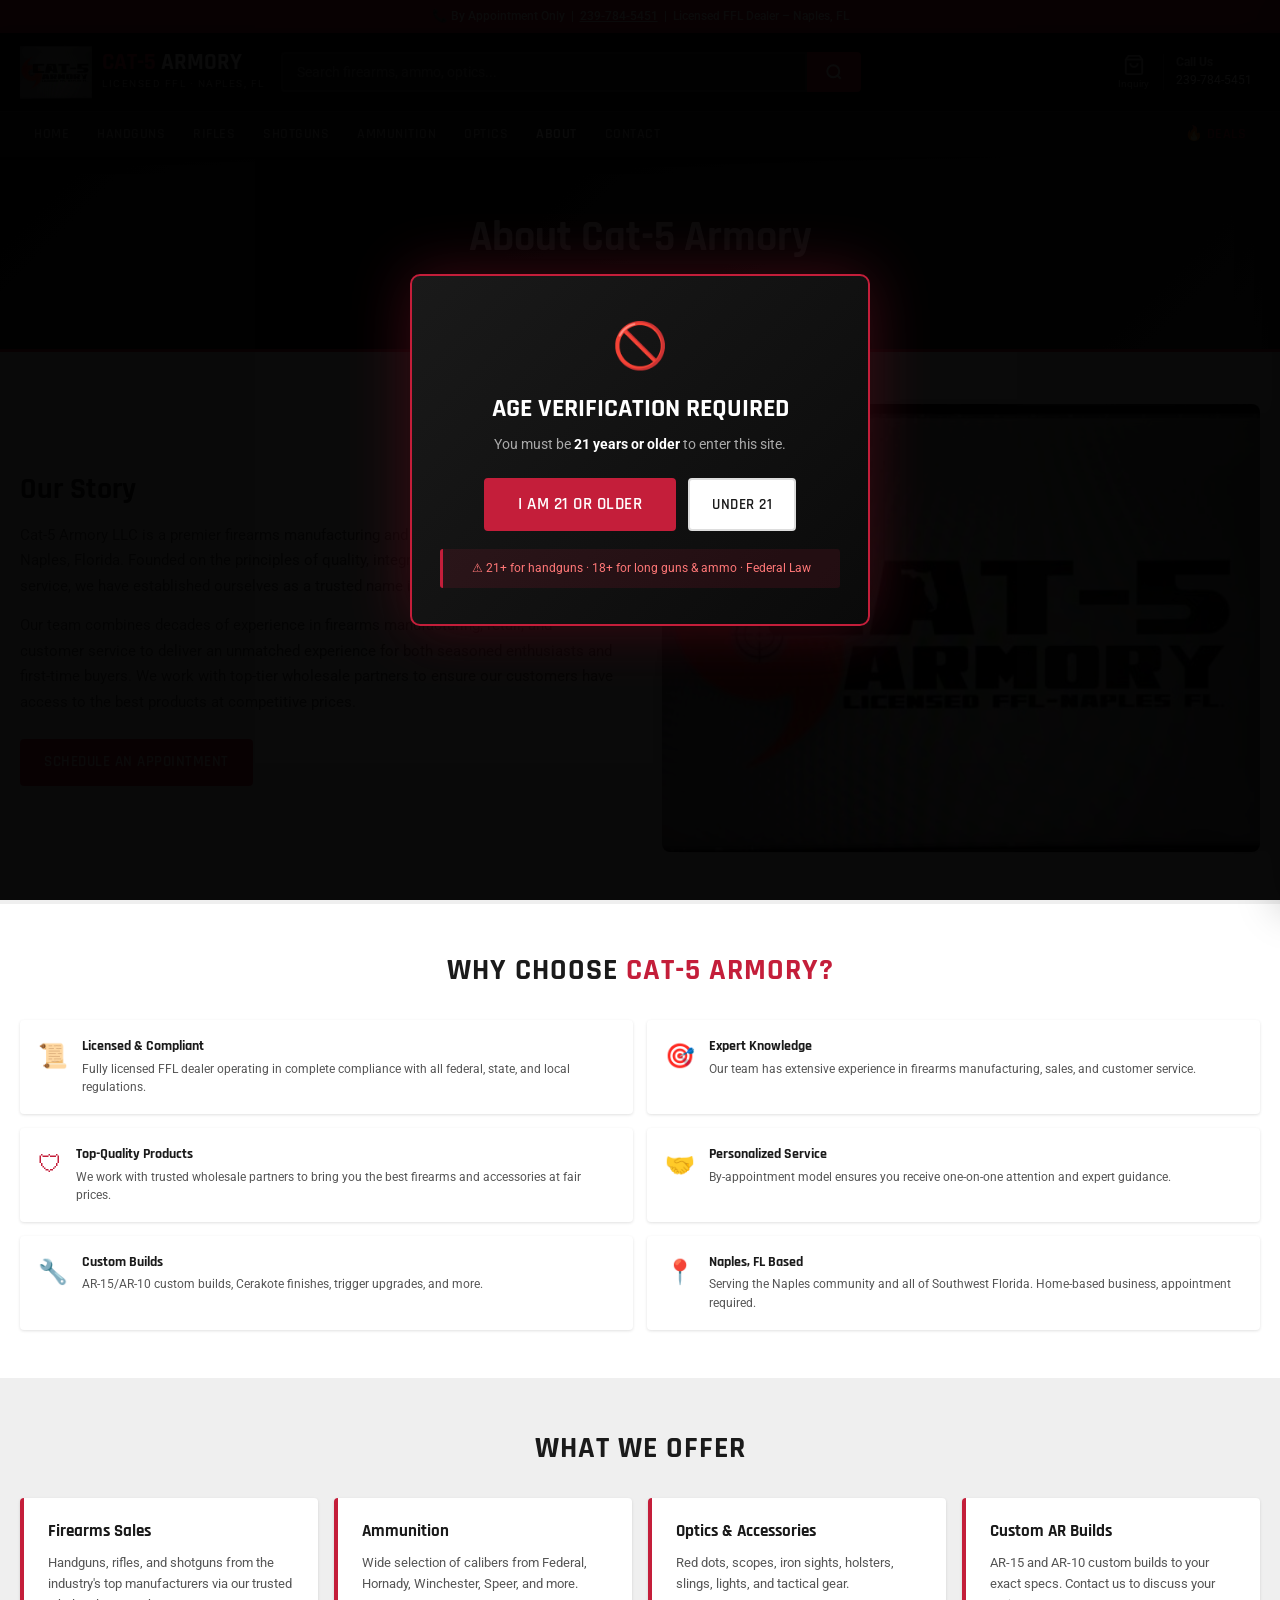
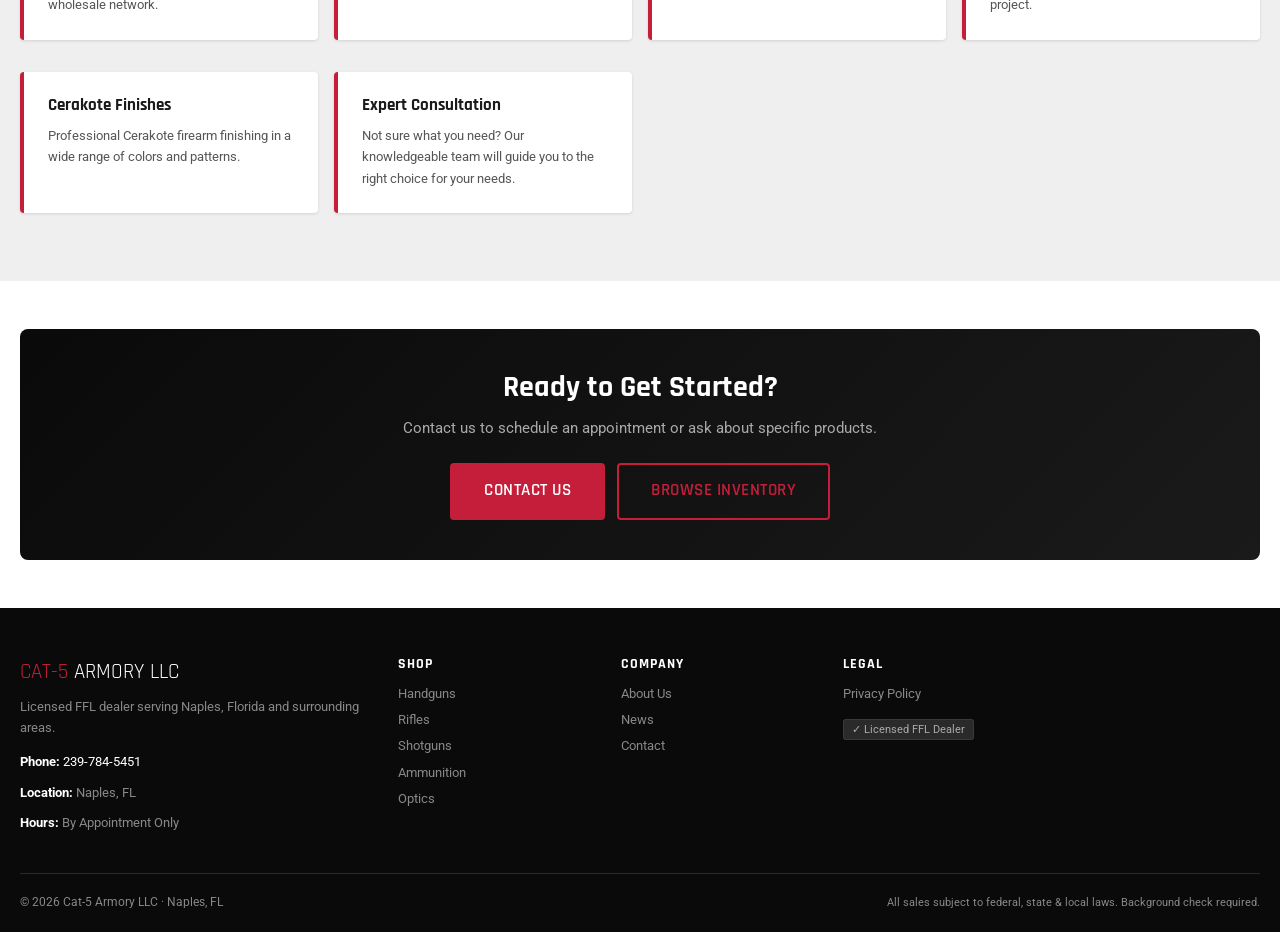
==== about.html @ 357e269d "Initial PSA-inspired redesign with wholesaler API integration - Complete visual overhaul matching Pa" ====
<!DOCTYPE html>
<html lang="en">
<head>
  <meta charset="UTF-8">
  <meta name="viewport" content="width=device-width, initial-scale=1.0">
  <meta name="description" content="Learn about Cat-5 Armory LLC – Licensed FFL dealer in Naples, FL. Professional firearms manufacturing and retail.">
  <title>About Us | Cat-5 Armory LLC</title>
  <link rel="stylesheet" href="styles.css">
  <link rel="preconnect" href="https://fonts.googleapis.com">
  <link rel="preconnect" href="https://fonts.gstatic.com" crossorigin>
  <link href="https://fonts.googleapis.com/css2?family=Rajdhani:wght@400;500;600;700&family=Roboto:wght@300;400;500;700&display=swap" rel="stylesheet">
</head>
<body>

<div class="age-overlay" id="ageOverlay">
  <div class="age-modal">
    <div class="age-icon">&#x1F6AB;</div>
    <h2>Age Verification Required</h2>
    <p>You must be <strong style="color:#fff">21 years or older</strong> to enter this site.</p>
    <div class="age-btns">
      <button class="btn btn-primary btn-lg" onclick="verifyAge(true)">I Am 21 or Older</button>
      <button class="btn btn-light" onclick="verifyAge(false)">Under 21</button>
    </div>
    <div class="age-warning"><p>&#x26A0; 21+ for handguns &middot; 18+ for long guns &amp; ammo &middot; Federal Law</p></div>
  </div>
</div>

<div class="mobile-overlay" id="mobileOverlay" onclick="closeMobileDrawer()"></div>
<nav class="mobile-drawer" id="mobileDrawer">
  <div class="drawer-header"><span>Cat-5 Armory</span><button class="drawer-close" onclick="closeMobileDrawer()">&#x2715;</button></div>
  <div class="drawer-nav-item"><a class="drawer-nav-link" href="index.html">Home</a></div>
  <div class="drawer-nav-item"><a class="drawer-nav-link" href="shop.html">Shop</a></div>
  <div class="drawer-nav-item"><a class="drawer-nav-link active" href="about.html">About</a></div>
  <div class="drawer-nav-item"><a class="drawer-nav-link" href="news.html">News</a></div>
  <div class="drawer-nav-item"><a class="drawer-nav-link" href="contact.html">Contact</a></div>
</nav>

<div class="cart-overlay" id="cartOverlay" onclick="toggleCart()"></div>
<div class="cart-sidebar" id="cartSidebar">
  <div class="cart-header"><h3>Inquiry List</h3><button class="cart-close" onclick="toggleCart()">&#x2715;</button></div>
  <div class="cart-items-list" id="cartItemsEl"></div>
  <div class="cart-footer">
    <div class="cart-row"><span>Items:</span><strong id="cartCountEl">0</strong></div>
    <div class="cart-row total"><span>Est. Total:</span><strong id="cartTotalEl">$0.00</strong></div>
    <a href="contact.html" class="btn btn-primary btn-full">Request Quote</a>
    <p class="cart-disclaimer">Prices are estimates. Background check &amp; valid ID required.</p>
  </div>
</div>

<div class="top-bar">&#x1F4DE; By Appointment Only &nbsp;|&nbsp; <a href="tel:239-784-5451">239-784-5451</a> &nbsp;|&nbsp; Licensed FFL Dealer &ndash; Naples, FL</div>

<header class="site-header">
  <div class="header-main">
    <button class="mobile-menu-btn" onclick="openMobileDrawer()"><span></span><span></span><span></span></button>
    <a href="index.html" class="header-logo">
      <img src="assets/logo.png.jpg" alt="Cat-5 Armory Logo">
      <div class="logo-text-wrap">
        <div class="logo-text"><span>CAT-5</span> ARMORY</div>
        <span class="logo-sub">Licensed FFL &middot; Naples, FL</span>
      </div>
    </a>
    <div class="header-search">
      <form onsubmit="headerSearch(event)">
        <input type="text" id="headerSearchInput" placeholder="Search firearms, ammo, optics..." autocomplete="off">
        <button type="submit" class="search-btn"><svg width="18" height="18" viewBox="0 0 24 24" fill="none" stroke="currentColor" stroke-width="2.5"><circle cx="11" cy="11" r="8"/><path d="m21 21-4.35-4.35"/></svg></button>
      </form>
      <div class="search-suggestions" id="searchSuggestionsEl"></div>
    </div>
    <div class="header-actions">
      <button class="header-action-btn" onclick="toggleCart()">
        <svg width="22" height="22" viewBox="0 0 24 24" fill="none" stroke="currentColor" stroke-width="2"><path d="M6 2 3 6v14a2 2 0 0 0 2 2h14a2 2 0 0 0 2-2V6l-3-4z"/><line x1="3" y1="6" x2="21" y2="6"/><path d="M16 10a4 4 0 0 1-8 0"/></svg>
        <span class="btn-label">Inquiry</span>
        <span class="cart-badge" id="cartBadgeEl">0</span>
      </button>
      <div class="header-divider"></div>
      <div class="header-phone"><strong>Call Us</strong><a href="tel:239-784-5451">239-784-5451</a></div>
    </div>
  </div>
  <nav class="site-nav">
    <ul class="nav-list">
      <li class="nav-item"><a class="nav-link" href="index.html">Home</a></li>
      <li class="nav-item"><a class="nav-link" href="shop.html?cat=handguns">Handguns</a></li>
      <li class="nav-item"><a class="nav-link" href="shop.html?cat=rifles">Rifles</a></li>
      <li class="nav-item"><a class="nav-link" href="shop.html?cat=shotguns">Shotguns</a></li>
      <li class="nav-item"><a class="nav-link" href="shop.html?cat=ammunition">Ammunition</a></li>
      <li class="nav-item"><a class="nav-link" href="shop.html?cat=optics">Optics</a></li>
      <li class="nav-item"><a class="nav-link active" href="about.html">About</a></li>
      <li class="nav-item"><a class="nav-link" href="contact.html">Contact</a></li>
      <li class="nav-item" style="margin-left:auto"><a class="nav-link deals-link" href="shop.html?deals=1">&#x1F525; Deals</a></li>
    </ul>
  </nav>
</header>

<main>
  <div class="page-hero">
    <div class="container">
      <h1>About Cat-5 Armory</h1>
      <p>Professional Firearms Manufacturing &amp; Retail Excellence</p>
    </div>
  </div>

  <section class="content-section">
    <div class="container">
      <div class="two-col">
        <div>
          <h2 style="font-size:2rem;margin-bottom:16px">Our Story</h2>
          <p style="color:#555;line-height:1.7;margin-bottom:14px">Cat-5 Armory LLC is a premier firearms manufacturing and retail company based in Naples, Florida. Founded on the principles of quality, integrity, and exceptional customer service, we have established ourselves as a trusted name in the firearms industry.</p>
          <p style="color:#555;line-height:1.7;margin-bottom:24px">Our team combines decades of experience in firearms manufacturing, retail, and customer service to deliver an unmatched experience for both seasoned enthusiasts and first-time buyers. We work with top-tier wholesale partners to ensure our customers have access to the best products at competitive prices.</p>
          <a href="contact.html" class="btn btn-primary">Schedule an Appointment</a>
        </div>
        <div>
          <img src="assets/logo.png.jpg" alt="Cat-5 Armory" style="width:100%;border-radius:8px;box-shadow:0 4px 20px rgba(0,0,0,.15)">
        </div>
      </div>
    </div>
  </section>

  <section style="padding:48px 0;background:#fff">
    <div class="container">
      <h2 style="text-align:center;font-size:2rem;margin-bottom:32px;text-transform:uppercase;letter-spacing:1px">Why Choose <span style="color:#c41e3a">Cat-5 Armory?</span></h2>
      <div class="why-grid">
        <div class="why-item">
          <div class="why-icon">&#x1F4DC;</div>
          <div>
            <h4>Licensed &amp; Compliant</h4>
            <p>Fully licensed FFL dealer operating in complete compliance with all federal, state, and local regulations.</p>
          </div>
        </div>
        <div class="why-item">
          <div class="why-icon">&#x1F3AF;</div>
          <div>
            <h4>Expert Knowledge</h4>
            <p>Our team has extensive experience in firearms manufacturing, sales, and customer service.</p>
          </div>
        </div>
        <div class="why-item">
          <div class="why-icon">&#x1F6E1;</div>
          <div>
            <h4>Top-Quality Products</h4>
            <p>We work with trusted wholesale partners to bring you the best firearms and accessories at fair prices.</p>
          </div>
        </div>
        <div class="why-item">
          <div class="why-icon">&#x1F91D;</div>
          <div>
            <h4>Personalized Service</h4>
            <p>By-appointment model ensures you receive one-on-one attention and expert guidance.</p>
          </div>
        </div>
        <div class="why-item">
          <div class="why-icon">&#x1F527;</div>
          <div>
            <h4>Custom Builds</h4>
            <p>AR-15/AR-10 custom builds, Cerakote finishes, trigger upgrades, and more.</p>
          </div>
        </div>
        <div class="why-item">
          <div class="why-icon">&#x1F4CD;</div>
          <div>
            <h4>Naples, FL Based</h4>
            <p>Serving the Naples community and all of Southwest Florida. Home-based business, appointment required.</p>
          </div>
        </div>
      </div>
    </div>
  </section>

  <section class="content-section">
    <div class="container">
      <h2 style="text-align:center;font-size:2rem;margin-bottom:32px;text-transform:uppercase;letter-spacing:1px">What We Offer</h2>
      <div style="display:grid;grid-template-columns:repeat(auto-fit,minmax(280px,1fr));gap:16px">
        <div class="info-card">
          <h3>Firearms Sales</h3>
          <p>Handguns, rifles, and shotguns from the industry's top manufacturers via our trusted wholesale network.</p>
        </div>
        <div class="info-card">
          <h3>Ammunition</h3>
          <p>Wide selection of calibers from Federal, Hornady, Winchester, Speer, and more.</p>
        </div>
        <div class="info-card">
          <h3>Optics &amp; Accessories</h3>
          <p>Red dots, scopes, iron sights, holsters, slings, lights, and tactical gear.</p>
        </div>
        <div class="info-card">
          <h3>Custom AR Builds</h3>
          <p>AR-15 and AR-10 custom builds to your exact specs. Contact us to discuss your project.</p>
        </div>
        <div class="info-card">
          <h3>Cerakote Finishes</h3>
          <p>Professional Cerakote firearm finishing in a wide range of colors and patterns.</p>
        </div>
        <div class="info-card">
          <h3>Expert Consultation</h3>
          <p>Not sure what you need? Our knowledgeable team will guide you to the right choice for your needs.</p>
        </div>
      </div>
    </div>
  </section>

  <section style="padding:48px 0;background:#fff">
    <div class="container">
      <div style="background:linear-gradient(135deg,#0a0a0a 0%,#1a1a1a 100%);border-radius:8px;padding:40px;text-align:center">
        <h2 style="color:#fff;font-size:2rem;margin-bottom:12px">Ready to Get Started?</h2>
        <p style="color:#aaa;margin-bottom:24px">Contact us to schedule an appointment or ask about specific products.</p>
        <div style="display:flex;gap:12px;justify-content:center;flex-wrap:wrap">
          <a href="contact.html" class="btn btn-primary btn-lg">Contact Us</a>
          <a href="shop.html" class="btn btn-outline btn-lg">Browse Inventory</a>
        </div>
      </div>
    </div>
  </section>
</main>

<footer class="site-footer">
  <div class="container">
    <div class="footer-grid">
      <div class="footer-brand">
        <div class="logo-text"><span>CAT-5</span> ARMORY LLC</div>
        <p>Licensed FFL dealer serving Naples, Florida and surrounding areas.</p>
        <div class="footer-contact-info">
          <p><strong style="color:#fff">Phone:</strong> <a href="tel:239-784-5451">239-784-5451</a></p>
          <p><strong style="color:#fff">Location:</strong> Naples, FL</p>
          <p><strong style="color:#fff">Hours:</strong> By Appointment Only</p>
        </div>
      </div>
      <div class="footer-col"><h4>Shop</h4><ul><li><a href="shop.html?cat=handguns">Handguns</a></li><li><a href="shop.html?cat=rifles">Rifles</a></li><li><a href="shop.html?cat=shotguns">Shotguns</a></li><li><a href="shop.html?cat=ammunition">Ammunition</a></li><li><a href="shop.html?cat=optics">Optics</a></li></ul></div>
      <div class="footer-col"><h4>Company</h4><ul><li><a href="about.html">About Us</a></li><li><a href="news.html">News</a></li><li><a href="contact.html">Contact</a></li></ul></div>
      <div class="footer-col"><h4>Legal</h4><ul><li><a href="#">Privacy Policy</a></li></ul><div style="margin-top:14px"><span class="ffl-badge">&#x2713; Licensed FFL Dealer</span></div></div>
    </div>
    <div class="footer-bottom">
      <span>&copy; 2026 Cat-5 Armory LLC &middot; Naples, FL</span>
      <span style="font-size:.73rem">All sales subject to federal, state &amp; local laws. Background check required.</span>
    </div>
  </div>
</footer>

<script src="js/api.js"></script>
<script src="js/cart.js"></script>
<script src="js/main.js"></script>
</body>
</html>
---- styles.css ----
/* ========================================
   CAT-5 ARMORY LLC - REDESIGNED STYLESHEET
   PSA-Inspired E-Commerce Layout
   ======================================== */

/* ===== 1. CSS VARIABLES ===== */
:root {
  --red: #c41e3a;
  --red-dark: #8b0000;
  --red-light: #e8192c;
  --black: #0a0a0a;
  --dark: #1a1a1a;
  --dark-2: #2a2a2a;
  --dark-3: #3a3a3a;
  --gray-1: #555;
  --gray-2: #888;
  --gray-3: #aaa;
  --gray-4: #ddd;
  --gray-5: #f2f2f2;
  --white: #fff;
  --green: #2e7d32;
  --green-bg: #e8f5e9;
  --orange: #e65100;
  --orange-bg: #fff3e0;
  --primary: #c41e3a;
  --primary-hover: #8b0000;
  --bg-header: #0a0a0a;
  --bg-nav: #1a1a1a;
  --bg-body: #efefef;
  --bg-card: #fff;
  --text-dark: #1a1a1a;
  --text-muted: #666;
  --border: #ddd;
  --max-width: 1440px;
  --sidebar-width: 260px;
  --shadow-sm: 0 1px 3px rgba(0,0,0,.12);
  --shadow: 0 2px 8px rgba(0,0,0,.15);
  --shadow-lg: 0 4px 20px rgba(0,0,0,.2);
  --shadow-xl: 0 8px 40px rgba(0,0,0,.25);
  --transition: .2s ease;
  --font-h: 'Rajdhani', sans-serif;
  --font-b: 'Roboto', sans-serif;
  --radius: 4px;
}

/* ===== 2. RESET & BASE ===== */
*, *::before, *::after { box-sizing: border-box; margin: 0; padding: 0; }
html { scroll-behavior: smooth; font-size: 15px; }
body { font-family: var(--font-b); background: var(--bg-body); color: var(--text-dark); line-height: 1.5; }
body.no-scroll { overflow: hidden; }
img { max-width: 100%; height: auto; display: block; }
a { text-decoration: none; color: inherit; transition: color var(--transition); }
ul { list-style: none; }
button { cursor: pointer; font-family: var(--font-b); border: none; background: none; }
input, select, textarea { font-family: var(--font-b); font-size: 1rem; }
h1,h2,h3,h4,h5,h6 { font-family: var(--font-h); font-weight: 700; line-height: 1.2; }

/* ===== 3. LAYOUT ===== */
.container { max-width: var(--max-width); margin: 0 auto; padding: 0 20px; }
.section { padding: 48px 0; }
.section-title { font-size: 1.8rem; color: var(--dark); margin-bottom: 24px; text-transform: uppercase; letter-spacing: 1px; }
.section-title span { color: var(--red); }

/* ===== 4. BUTTONS ===== */
.btn {
  display: inline-flex; align-items: center; justify-content: center; gap: 6px;
  padding: 10px 22px; font-family: var(--font-h); font-size: 1rem; font-weight: 600;
  text-transform: uppercase; letter-spacing: .5px; border-radius: var(--radius);
  transition: all var(--transition); cursor: pointer; border: 2px solid transparent;
}
.btn-primary { background: var(--red); color: #fff; border-color: var(--red); }
.btn-primary:hover { background: var(--red-dark); border-color: var(--red-dark); color: #fff; }
.btn-outline { background: transparent; color: var(--red); border-color: var(--red); }
.btn-outline:hover { background: var(--red); color: #fff; }
.btn-dark { background: var(--dark); color: #fff; border-color: var(--dark); }
.btn-dark:hover { background: var(--dark-2); color: #fff; }
.btn-light { background: #fff; color: var(--dark); border-color: var(--border); }
.btn-light:hover { background: var(--gray-5); }
.btn-sm { padding: 7px 14px; font-size: .85rem; }
.btn-lg { padding: 14px 32px; font-size: 1.1rem; }
.btn-full { width: 100%; }

/* ===== 5. BADGES ===== */
.badge { display: inline-block; padding: 2px 8px; border-radius: 3px; font-size: .72rem; font-weight: 700; text-transform: uppercase; letter-spacing: .5px; }
.badge-sale { background: var(--red); color: #fff; }
.badge-new { background: var(--dark); color: #fff; }
.badge-stock { background: var(--green-bg); color: var(--green); }
.badge-low { background: var(--orange-bg); color: var(--orange); }
.badge-out { background: #fce4e4; color: #c62828; }

/* ===== 6. TOP ANNOUNCEMENT BAR ===== */
.top-bar { background: var(--red); color: #fff; text-align: center; padding: 7px 20px; font-size: .83rem; font-weight: 500; }
.top-bar a { color: #fff; text-decoration: underline; }

/* ===== 7. HEADER ===== */
.site-header { background: var(--bg-header); position: sticky; top: 0; z-index: 1000; box-shadow: 0 2px 12px rgba(0,0,0,.4); }
.header-main { display: flex; align-items: center; gap: 16px; padding: 12px 20px; max-width: var(--max-width); margin: 0 auto; }
.header-logo { flex-shrink: 0; display: flex; align-items: center; gap: 10px; }
.header-logo img { height: 54px; width: auto; }
.logo-text-wrap .logo-text { font-family: var(--font-h); font-size: 1.5rem; font-weight: 700; color: #fff; line-height: 1; }
.logo-text-wrap .logo-text span { color: var(--red); }
.logo-text-wrap .logo-sub { font-size: .68rem; color: var(--gray-3); letter-spacing: 1.5px; text-transform: uppercase; display: block; margin-top: 2px; }
.header-search { flex: 1; max-width: 580px; position: relative; }
.header-search form { display: flex; }
.header-search input {
  flex: 1; padding: 10px 14px; border: 2px solid var(--dark-3);
  background: var(--dark-2); color: #fff; border-radius: var(--radius) 0 0 var(--radius);
  font-size: .9rem; outline: none; transition: border-color var(--transition);
}
.header-search input::placeholder { color: var(--gray-2); }
.header-search input:focus { border-color: var(--red); }
.header-search .search-btn {
  padding: 0 16px; background: var(--red); border: 2px solid var(--red);
  color: #fff; border-radius: 0 var(--radius) var(--radius) 0; display: flex; align-items: center;
}
.header-search .search-btn:hover { background: var(--red-dark); }
.search-suggestions {
  position: absolute; top: 100%; left: 0; right: 0; background: #fff;
  border: 1px solid var(--border); border-top: none; border-radius: 0 0 var(--radius) var(--radius);
  box-shadow: var(--shadow-lg); z-index: 200; display: none; max-height: 320px; overflow-y: auto;
}
.search-suggestions.active { display: block; }
.suggestion-item { display: flex; align-items: center; gap: 12px; padding: 10px 14px; cursor: pointer; border-bottom: 1px solid var(--gray-5); }
.suggestion-item:hover { background: var(--gray-5); }
.suggestion-item img { width: 42px; height: 42px; object-fit: contain; }
.suggestion-info .sug-name { font-size: .88rem; color: var(--text-dark); }
.suggestion-info .sug-price { font-size: .82rem; color: var(--red); font-weight: 600; }
.header-actions { display: flex; align-items: center; gap: 4px; margin-left: auto; }
.header-action-btn {
  display: flex; flex-direction: column; align-items: center; gap: 2px;
  padding: 8px 10px; color: var(--gray-3); border-radius: var(--radius);
  transition: color var(--transition), background var(--transition); position: relative; cursor: pointer;
}
.header-action-btn:hover { color: #fff; background: var(--dark-2); }
.header-action-btn svg { width: 22px; height: 22px; }
.header-action-btn .btn-label { font-size: .68rem; white-space: nowrap; }
.cart-badge {
  position: absolute; top: 3px; right: 3px; width: 17px; height: 17px;
  background: var(--red); color: #fff; border-radius: 50%;
  font-size: .6rem; font-weight: 700; display: flex; align-items: center; justify-content: center;
}
.header-divider { width: 1px; height: 36px; background: var(--dark-3); }
.header-phone { color: var(--gray-3); font-size: .82rem; padding: 0 8px; white-space: nowrap; line-height: 1.4; }
.header-phone strong { display: block; }
.header-phone a { color: #fff; }
.header-phone a:hover { color: var(--red); }
.mobile-menu-btn { display: none; flex-direction: column; gap: 5px; padding: 8px; }
.mobile-menu-btn span { display: block; width: 24px; height: 2px; background: #fff; transition: var(--transition); }

/* ===== 8. NAVIGATION ===== */
.site-nav { background: var(--bg-nav); border-top: 1px solid var(--dark-3); }
.nav-list { display: flex; align-items: stretch; max-width: var(--max-width); margin: 0 auto; padding: 0 20px; }
.nav-item { position: relative; }
.nav-link {
  display: flex; align-items: center; gap: 4px; padding: 12px 14px;
  color: var(--gray-3); font-family: var(--font-h); font-size: .95rem; font-weight: 600;
  text-transform: uppercase; letter-spacing: .5px; white-space: nowrap;
  transition: color var(--transition), background var(--transition);
}
.nav-link:hover, .nav-link.active { color: #fff; background: rgba(255,255,255,.08); }
.nav-link.deals-link { color: var(--red); }
.nav-link.deals-link:hover { color: #fff; background: var(--red); }
.nav-link svg { width: 12px; height: 12px; transition: transform var(--transition); }
.nav-item:hover .nav-link svg { transform: rotate(180deg); }
.mega-menu {
  position: absolute; top: 100%; left: 0; min-width: 540px;
  background: #fff; border: 1px solid var(--border); border-top: 3px solid var(--red);
  box-shadow: var(--shadow-xl); z-index: 500; padding: 20px; display: none;
}
.nav-item:hover .mega-menu { display: flex; gap: 28px; flex-wrap: wrap; }
.mega-col { min-width: 130px; }
.mega-col h4 { font-size: .75rem; font-weight: 700; text-transform: uppercase; letter-spacing: 1px; color: var(--gray-2); margin-bottom: 10px; padding-bottom: 6px; border-bottom: 1px solid var(--border); }
.mega-col a { display: block; padding: 5px 0; color: var(--text-dark); font-size: .88rem; transition: color var(--transition), padding-left var(--transition); }
.mega-col a:hover { color: var(--red); padding-left: 4px; }
.mega-col .view-all { color: var(--red); font-weight: 600; margin-top: 4px; font-size: .82rem; }

/* ===== 9. HERO SLIDER ===== */
.hero-slider { position: relative; background: var(--dark); overflow: hidden; }
.hero-slide { display: none; position: relative; min-height: 460px; align-items: center; background-size: cover; background-position: center; }
.hero-slide.active { display: flex; }
.hero-overlay { position: absolute; inset: 0; background: linear-gradient(90deg, rgba(0,0,0,.88) 35%, rgba(0,0,0,.15)); }
.hero-content { position: relative; z-index: 1; padding: 60px 0; max-width: 580px; }
.hero-eyebrow { font-size: .8rem; font-weight: 600; color: var(--red); text-transform: uppercase; letter-spacing: 2px; margin-bottom: 8px; }
.hero-title { font-size: 3rem; color: #fff; line-height: 1.1; margin-bottom: 14px; }
.hero-title span { color: var(--red); }
.hero-desc { font-size: 1rem; color: rgba(255,255,255,.75); margin-bottom: 24px; line-height: 1.6; }
.hero-btns { display: flex; gap: 12px; flex-wrap: wrap; }
.hero-arrow {
  position: absolute; top: 50%; transform: translateY(-50%); z-index: 2;
  width: 42px; height: 42px; background: rgba(0,0,0,.4); color: #fff;
  border-radius: 50%; display: flex; align-items: center; justify-content: center;
  cursor: pointer; transition: background var(--transition);
}
.hero-arrow:hover { background: var(--red); }
.hero-arrow-prev { left: 14px; }
.hero-arrow-next { right: 14px; }
.hero-dots { position: absolute; bottom: 16px; left: 50%; transform: translateX(-50%); display: flex; gap: 8px; z-index: 2; }
.hero-dot { width: 9px; height: 9px; border-radius: 50%; background: rgba(255,255,255,.35); cursor: pointer; border: none; transition: background var(--transition); }
.hero-dot.active { background: var(--red); }

/* ===== 10. CATEGORY TILES ===== */
.cat-tiles { padding: 24px 0; }
.cat-grid { display: grid; grid-template-columns: repeat(6, 1fr); gap: 12px; }
.cat-tile {
  display: flex; flex-direction: column; align-items: center; gap: 8px;
  padding: 14px 8px 12px; background: #fff; border-radius: var(--radius);
  box-shadow: var(--shadow-sm); cursor: pointer; transition: all var(--transition); color: var(--text-dark);
}
.cat-tile:hover { box-shadow: var(--shadow); transform: translateY(-2px); color: var(--red); }
.cat-tile-img { width: 72px; height: 52px; object-fit: contain; }
.cat-tile span { font-family: var(--font-h); font-size: .88rem; font-weight: 600; text-align: center; text-transform: uppercase; letter-spacing: .3px; line-height: 1.2; }

/* ===== 11. PRODUCT SECTIONS ===== */
.products-section { padding: 28px 0; }
.prod-section-header { display: flex; align-items: center; justify-content: space-between; margin-bottom: 16px; padding-bottom: 12px; border-bottom: 2px solid var(--border); }
.prod-section-header h2 { font-size: 1.5rem; text-transform: uppercase; letter-spacing: 1px; }
.view-all-link { color: var(--red); font-size: .85rem; font-weight: 600; display: flex; align-items: center; gap: 4px; }
.view-all-link:hover { gap: 8px; }

/* ===== 12. PRODUCT GRID ===== */
.product-grid { display: grid; gap: 12px; }
.product-grid-4 { grid-template-columns: repeat(4, 1fr); }
.product-grid-3 { grid-template-columns: repeat(3, 1fr); }

/* ===== 13. PRODUCT CARD ===== */
.product-card {
  background: #fff; border-radius: var(--radius); overflow: hidden;
  box-shadow: var(--shadow-sm); transition: all var(--transition);
  display: flex; flex-direction: column; position: relative;
}
.product-card:hover { box-shadow: var(--shadow-lg); transform: translateY(-2px); }
.product-card-badges { position: absolute; top: 8px; left: 8px; display: flex; flex-direction: column; gap: 4px; z-index: 1; }
.product-card-img { height: 190px; overflow: hidden; background: var(--gray-5); display: flex; align-items: center; justify-content: center; padding: 12px; }
.product-card-img img { max-height: 100%; width: 100%; object-fit: contain; transition: transform .4s ease; }
.product-card:hover .product-card-img img { transform: scale(1.05); }
.product-card-body { padding: 12px 14px; flex: 1; display: flex; flex-direction: column; gap: 6px; }
.product-brand { font-size: .72rem; font-weight: 700; text-transform: uppercase; color: var(--gray-2); letter-spacing: .5px; }
.product-name { font-size: .88rem; color: var(--text-dark); line-height: 1.4; flex: 1; }
.product-name a:hover { color: var(--red); }
.product-sku { font-size: .72rem; color: var(--gray-3); }
.product-pricing { display: flex; align-items: baseline; gap: 8px; flex-wrap: wrap; margin-top: 2px; }
.product-price { font-size: 1.2rem; font-weight: 700; color: var(--text-dark); font-family: var(--font-h); }
.product-price.sale { color: var(--red); }
.product-was { font-size: .85rem; color: var(--gray-2); text-decoration: line-through; }
.product-stock { font-size: .78rem; display: flex; align-items: center; gap: 5px; }
.stock-dot { width: 7px; height: 7px; border-radius: 50%; flex-shrink: 0; }
.stock-in { background: var(--green); }
.stock-low { background: var(--orange); }
.stock-out { background: #c62828; }
.stock-in-text { color: var(--green); }
.stock-low-text { color: var(--orange); }
.stock-out-text { color: #c62828; }
.product-card-footer { padding: 8px 14px 12px; }
.product-card-footer .btn { font-size: .82rem; padding: 8px 12px; }
.product-wholesaler-tag { font-size: .68rem; color: var(--gray-3); margin-top: 2px; }

/* ===== 14. PROMO BANNERS ===== */
.promo-grid { display: grid; grid-template-columns: 1fr 1fr; gap: 16px; margin: 8px 0; }
.promo-banner { position: relative; border-radius: var(--radius); overflow: hidden; min-height: 180px; display: flex; align-items: center; background-size: cover; background-position: center; background-color: var(--dark); }
.promo-overlay { position: absolute; inset: 0; background: linear-gradient(90deg, rgba(0,0,0,.8) 40%, rgba(0,0,0,.1)); }
.promo-content { position: relative; z-index: 1; padding: 24px; }
.promo-content h3 { font-size: 1.5rem; color: #fff; margin-bottom: 6px; }
.promo-content p { color: rgba(255,255,255,.75); font-size: .88rem; margin-bottom: 12px; }
.promo-full { grid-column: span 2; min-height: 140px; background: linear-gradient(135deg, #8b0000 0%, var(--red) 100%); }
.promo-full .promo-overlay { background: none; }
.promo-full .promo-content { display: flex; align-items: center; justify-content: space-between; width: 100%; }
.promo-full h3 { font-size: 1.8rem; }

/* ===== 15. BRAND LOGOS ===== */
.brands-bar { background: #fff; padding: 16px 0; border-top: 1px solid var(--border); border-bottom: 1px solid var(--border); }
.brands-strip { display: flex; align-items: center; gap: 32px; overflow-x: auto; scrollbar-width: none; }
.brands-strip::-webkit-scrollbar { display: none; }
.brand-img { height: 32px; filter: grayscale(1) opacity(.5); transition: filter var(--transition); flex-shrink: 0; }
.brand-img:hover { filter: none; }

/* ===== 16. SHOP LAYOUT ===== */
.shop-layout { display: flex; gap: 18px; align-items: flex-start; }

/* ===== 17. FILTER SIDEBAR ===== */
.filter-sidebar { width: var(--sidebar-width); flex-shrink: 0; background: #fff; border-radius: var(--radius); box-shadow: var(--shadow-sm); position: sticky; top: 76px; max-height: calc(100vh - 96px); overflow-y: auto; }
.sidebar-header { display: flex; align-items: center; justify-content: space-between; padding: 14px 16px; border-bottom: 1px solid var(--border); position: sticky; top: 0; background: #fff; z-index: 1; }
.sidebar-header h3 { font-size: .95rem; text-transform: uppercase; letter-spacing: .5px; }
.clear-filters { font-size: .8rem; color: var(--red); font-weight: 600; cursor: pointer; border: none; background: none; }
.filter-group { border-bottom: 1px solid var(--border); }
.filter-group-header { display: flex; align-items: center; justify-content: space-between; padding: 12px 16px; cursor: pointer; font-weight: 600; font-size: .88rem; }
.filter-group-header:hover { background: var(--gray-5); }
.filter-group-header svg { width: 13px; height: 13px; transition: transform var(--transition); }
.filter-group.open .filter-group-header svg { transform: rotate(180deg); }
.filter-group-body { padding: 0 16px 12px; display: none; }
.filter-group.open .filter-group-body { display: block; }
.filter-search-box { padding: 8px 0 6px; }
.filter-search-box input { width: 100%; padding: 6px 10px; border: 1px solid var(--border); border-radius: var(--radius); font-size: .82rem; outline: none; }
.filter-search-box input:focus { border-color: var(--red); }
.filter-opt { display: flex; align-items: center; gap: 8px; padding: 5px 0; cursor: pointer; }
.filter-opt input[type=checkbox] { accent-color: var(--red); width: 14px; height: 14px; flex-shrink: 0; }
.filter-opt label { font-size: .85rem; cursor: pointer; flex: 1; }
.filter-opt .count { font-size: .72rem; color: var(--gray-3); }
.filter-more { font-size: .8rem; color: var(--red); font-weight: 600; cursor: pointer; margin-top: 4px; }
.price-inputs { display: flex; gap: 8px; align-items: center; padding: 8px 0; }
.price-inputs input { flex: 1; padding: 7px 8px; border: 1px solid var(--border); border-radius: var(--radius); font-size: .82rem; outline: none; text-align: center; }
.price-inputs input:focus { border-color: var(--red); }
.price-inputs span { color: var(--gray-2); font-size: .82rem; }
.filter-apply-btn { width: 100%; padding: 8px; margin-top: 8px; }

/* ===== 18. CATALOG TOOLBAR ===== */
.catalog-main { flex: 1; min-width: 0; }
.catalog-bar { display: flex; align-items: center; justify-content: space-between; gap: 12px; background: #fff; border-radius: var(--radius); padding: 10px 14px; margin-bottom: 14px; box-shadow: var(--shadow-sm); flex-wrap: wrap; }
.catalog-count { font-size: .85rem; color: var(--gray-2); }
.catalog-count strong { color: var(--text-dark); }
.catalog-controls { display: flex; align-items: center; gap: 10px; }
.sort-select { padding: 6px 28px 6px 10px; border: 1px solid var(--border); border-radius: var(--radius); font-size: .85rem; background: #fff url("data:image/svg+xml,%3Csvg xmlns='http://www.w3.org/2000/svg' width='10' height='6'%3E%3Cpath d='M0 0l5 6 5-6z' fill='%23888'/%3E%3C/svg%3E") no-repeat right 8px center; appearance: none; cursor: pointer; outline: none; }
.view-toggle { display: flex; gap: 2px; }
.view-btn { padding: 6px 8px; border-radius: var(--radius); color: var(--gray-2); transition: all var(--transition); }
.view-btn.active, .view-btn:hover { background: var(--gray-5); color: var(--text-dark); }
.mobile-filter-btn { display: none; }
.active-chips { display: flex; flex-wrap: wrap; gap: 6px; padding-bottom: 12px; }
.chip { display: flex; align-items: center; gap: 6px; padding: 4px 10px; background: #fff; border: 1px solid var(--border); border-radius: 20px; font-size: .78rem; }
.chip-remove { color: var(--gray-2); cursor: pointer; font-size: .9rem; line-height: 1; border: none; background: none; }
.chip-remove:hover { color: var(--red); }
.catalog-grid { display: grid; grid-template-columns: repeat(3, 1fr); gap: 12px; }
.catalog-list .product-card { flex-direction: row; }
.catalog-list .product-card-img { width: 160px; height: 130px; flex-shrink: 0; }
.catalog-pagination { display: flex; align-items: center; justify-content: center; gap: 6px; margin-top: 24px; }
.page-btn { width: 36px; height: 36px; border-radius: var(--radius); border: 1px solid var(--border); display: flex; align-items: center; justify-content: center; font-size: .88rem; cursor: pointer; background: #fff; transition: all var(--transition); }
.page-btn:hover, .page-btn.active { background: var(--red); color: #fff; border-color: var(--red); }

/* ===== 19. PRODUCT DETAIL PAGE ===== */
.breadcrumb { display: flex; align-items: center; gap: 6px; flex-wrap: wrap; padding: 16px 0; }
.breadcrumb a { font-size: .82rem; color: var(--gray-2); }
.breadcrumb a:hover { color: var(--red); }
.breadcrumb .sep { font-size: .82rem; color: var(--gray-3); }
.breadcrumb .current { font-size: .82rem; color: var(--text-dark); }
.product-detail-grid { display: grid; grid-template-columns: 1fr 1fr; gap: 36px; align-items: start; }
.gallery-main { background: #fff; border: 1px solid var(--border); border-radius: var(--radius); padding: 20px; margin-bottom: 10px; min-height: 360px; display: flex; align-items: center; justify-content: center; }
.gallery-main img { max-height: 320px; width: 100%; object-fit: contain; }
.gallery-thumbs { display: flex; gap: 8px; overflow-x: auto; }
.gallery-thumb { flex-shrink: 0; width: 68px; height: 68px; border: 2px solid var(--border); border-radius: var(--radius); padding: 5px; background: #fff; cursor: pointer; transition: border-color var(--transition); }
.gallery-thumb img { width: 100%; height: 100%; object-fit: contain; }
.gallery-thumb.active, .gallery-thumb:hover { border-color: var(--red); }
.product-info-brand { font-size: .75rem; font-weight: 700; color: var(--gray-2); text-transform: uppercase; letter-spacing: 1px; margin-bottom: 4px; }
.product-info h1 { font-size: 1.5rem; margin-bottom: 10px; line-height: 1.3; }
.product-meta-row { display: flex; align-items: center; gap: 16px; flex-wrap: wrap; margin-bottom: 14px; }
.product-meta-row span { font-size: .8rem; color: var(--gray-2); }
.product-meta-row strong { color: var(--text-dark); }
.product-price-block { padding: 14px 0; border-top: 1px solid var(--border); border-bottom: 1px solid var(--border); margin-bottom: 18px; }
.detail-price { font-size: 1.9rem; font-weight: 700; font-family: var(--font-h); color: var(--text-dark); }
.detail-price.sale { color: var(--red); }
.detail-was { font-size: .9rem; color: var(--gray-2); text-decoration: line-through; }
.detail-save { font-size: .85rem; color: var(--green); font-weight: 600; }
.detail-source { font-size: .72rem; color: var(--gray-3); margin-top: 4px; }
.detail-stock { display: flex; align-items: center; gap: 8px; margin-bottom: 16px; font-weight: 600; font-size: .9rem; }
.detail-actions { display: flex; flex-direction: column; gap: 10px; margin-bottom: 20px; }
.detail-actions .btn { font-size: .95rem; padding: 12px; }
.compliance-notice { background: var(--orange-bg); border: 1px solid #ffb74d; border-radius: var(--radius); padding: 12px; font-size: .8rem; color: var(--orange); margin-bottom: 18px; }
.compliance-notice strong { display: block; margin-bottom: 4px; }
.specs-table { width: 100%; border-collapse: collapse; font-size: .85rem; }
.specs-table tr { border-bottom: 1px solid var(--border); }
.specs-table td { padding: 8px 12px; }
.specs-table td:first-child { width: 42%; font-weight: 600; color: var(--gray-1); background: var(--gray-5); }
.product-tabs { margin-top: 28px; }
.tab-list { display: flex; border-bottom: 2px solid var(--border); }
.tab-btn { padding: 11px 18px; font-family: var(--font-h); font-size: .95rem; font-weight: 600; text-transform: uppercase; letter-spacing: .3px; color: var(--gray-2); border-bottom: 3px solid transparent; margin-bottom: -2px; cursor: pointer; transition: all var(--transition); }
.tab-btn.active { color: var(--red); border-bottom-color: var(--red); }
.tab-btn:hover { color: var(--red); }
.tab-pane { display: none; padding: 20px 0; }
.tab-pane.active { display: block; }
.tab-pane p { color: var(--gray-1); line-height: 1.7; margin-bottom: 12px; font-size: .9rem; }

/* ===== 20. CART SIDEBAR ===== */
.cart-overlay { position: fixed; inset: 0; background: rgba(0,0,0,.5); z-index: 1100; display: none; }
.cart-overlay.active { display: block; }
.cart-sidebar { position: fixed; right: 0; top: 0; bottom: 0; width: 380px; background: #fff; z-index: 1200; transform: translateX(100%); transition: transform .3s ease; display: flex; flex-direction: column; box-shadow: var(--shadow-xl); }
.cart-sidebar.open { transform: translateX(0); }
.cart-header { display: flex; align-items: center; justify-content: space-between; padding: 14px 18px; border-bottom: 1px solid var(--border); background: var(--dark); }
.cart-header h3 { color: #fff; font-size: 1rem; text-transform: uppercase; }
.cart-close { color: var(--gray-3); font-size: 1.3rem; line-height: 1; cursor: pointer; background: none; border: none; }
.cart-close:hover { color: #fff; }
.cart-items-list { flex: 1; overflow-y: auto; padding: 14px; }
.cart-empty-msg { text-align: center; padding: 36px 16px; color: var(--gray-2); font-size: .9rem; }
.cart-item { display: flex; gap: 12px; padding: 12px 0; border-bottom: 1px solid var(--border); }
.cart-item img { width: 66px; height: 66px; object-fit: contain; background: var(--gray-5); border-radius: var(--radius); flex-shrink: 0; padding: 5px; }
.cart-item-details { flex: 1; min-width: 0; }
.cart-item-name { font-size: .85rem; line-height: 1.3; margin-bottom: 4px; }
.cart-item-meta { font-size: .75rem; color: var(--gray-2); margin-bottom: 6px; }
.cart-item-price { font-weight: 700; font-size: .9rem; }
.cart-item-qty { display: flex; align-items: center; gap: 6px; margin-top: 6px; }
.qty-btn { width: 24px; height: 24px; border: 1px solid var(--border); border-radius: 3px; font-size: .9rem; display: flex; align-items: center; justify-content: center; cursor: pointer; background: #fff; }
.qty-btn:hover { background: var(--gray-5); }
.qty-num { width: 34px; text-align: center; font-size: .85rem; border: 1px solid var(--border); border-radius: 3px; padding: 1px; }
.cart-item-del { margin-left: auto; color: var(--gray-3); cursor: pointer; font-size: .8rem; align-self: flex-start; }
.cart-item-del:hover { color: var(--red); }
.cart-footer { padding: 14px 18px; border-top: 1px solid var(--border); background: var(--gray-5); }
.cart-row { display: flex; justify-content: space-between; align-items: center; font-size: .88rem; margin-bottom: 6px; }
.cart-row.total { font-weight: 700; font-size: 1.05rem; border-top: 1px solid var(--border); padding-top: 10px; margin-top: 6px; margin-bottom: 12px; }
.cart-disclaimer { font-size: .72rem; color: var(--gray-2); text-align: center; margin-top: 8px; }

/* ===== 21. LOADING & SKELETON ===== */
.skeleton { background: linear-gradient(90deg, #f0f0f0 25%, #e0e0e0 37%, #f0f0f0 63%); background-size: 400% 100%; animation: shimmer 1.4s ease infinite; border-radius: var(--radius); }
@keyframes shimmer { 0% { background-position: 100% 50%; } 100% { background-position: 0 50%; } }
.spinner { width: 26px; height: 26px; border: 3px solid var(--gray-4); border-top-color: var(--red); border-radius: 50%; animation: spin .7s linear infinite; display: inline-block; }
@keyframes spin { to { transform: rotate(360deg); } }
.loading-overlay { display: flex; align-items: center; justify-content: center; min-height: 200px; }

/* ===== 22. API STATUS ===== */
.api-status { display: flex; align-items: center; gap: 8px; padding: 10px 14px; border-radius: var(--radius); font-size: .82rem; margin-bottom: 14px; }
.api-status.connected { background: var(--green-bg); border: 1px solid #a5d6a7; color: var(--green); }
.api-status.demo { background: var(--orange-bg); border: 1px solid #ffcc80; color: var(--orange); }
.api-status.error { background: #fce4e4; border: 1px solid #ef9a9a; color: #c62828; }
.api-dot { width: 7px; height: 7px; border-radius: 50%; background: currentColor; flex-shrink: 0; }

/* ===== 23. NEWSLETTER ===== */
.newsletter-section { background: var(--dark); padding: 44px 0; text-align: center; }
.newsletter-section h2 { font-size: 1.9rem; color: #fff; margin-bottom: 8px; }
.newsletter-section p { color: var(--gray-3); margin-bottom: 22px; }
.newsletter-form { display: flex; max-width: 460px; margin: 0 auto; }
.newsletter-form input { flex: 1; padding: 12px 14px; border: none; border-radius: var(--radius) 0 0 var(--radius); outline: none; font-size: .9rem; }
.newsletter-form .btn { border-radius: 0 var(--radius) var(--radius) 0; }

/* ===== 24. FOOTER ===== */
.site-footer { background: var(--black); color: var(--gray-3); padding: 48px 0 20px; }
.footer-grid { display: grid; grid-template-columns: 1.8fr 1fr 1fr 1fr 1fr; gap: 28px; margin-bottom: 36px; }
.footer-brand .logo-text { font-family: var(--font-h); font-size: 1.4rem; color: #fff; }
.footer-brand .logo-text span { color: var(--red); }
.footer-brand p { font-size: .85rem; color: var(--gray-2); margin-top: 10px; line-height: 1.6; }
.footer-contact-info { margin-top: 14px; }
.footer-contact-info p { font-size: .85rem; margin-bottom: 4px; }
.footer-contact-info a { color: #fff; }
.footer-contact-info a:hover { color: var(--red); }
.footer-col h4 { font-family: var(--font-h); font-size: .9rem; color: #fff; text-transform: uppercase; letter-spacing: 1px; margin-bottom: 12px; }
.footer-col ul li { margin-bottom: 7px; }
.footer-col ul a { font-size: .85rem; color: var(--gray-2); transition: color var(--transition), padding-left var(--transition); display: block; }
.footer-col ul a:hover { color: var(--red); padding-left: 4px; }
.footer-bottom { display: flex; align-items: center; justify-content: space-between; flex-wrap: wrap; gap: 10px; padding-top: 20px; border-top: 1px solid var(--dark-2); font-size: .78rem; color: var(--gray-2); }
.footer-legal-links { display: flex; gap: 14px; flex-wrap: wrap; }
.footer-legal-links a { color: var(--gray-2); }
.footer-legal-links a:hover { color: var(--red); }
.ffl-badge { background: var(--dark-2); border: 1px solid var(--dark-3); border-radius: 3px; padding: 3px 8px; font-size: .72rem; }

/* ===== 25. PAGE HERO ===== */
.page-hero { background: linear-gradient(135deg, var(--black) 0%, var(--dark-2) 100%); color: #fff; padding: 56px 0; text-align: center; position: relative; }
.page-hero::after { content: ''; position: absolute; bottom: 0; left: 0; right: 0; height: 3px; background: var(--red); }
.page-hero h1 { font-size: 2.8rem; margin-bottom: 10px; }
.page-hero p { color: var(--gray-3); font-size: 1rem; }
.content-section { padding: 52px 0; }
.two-col { display: grid; grid-template-columns: 1fr 1fr; gap: 44px; align-items: center; }
.info-card { background: #fff; border-radius: var(--radius); padding: 24px; box-shadow: var(--shadow-sm); border-left: 4px solid var(--red); margin-bottom: 16px; }
.info-card h3 { font-size: 1.1rem; margin-bottom: 10px; }
.info-card p { font-size: .88rem; color: var(--gray-1); line-height: 1.6; }
.info-card ul { margin-top: 8px; }
.info-card li { font-size: .88rem; color: var(--gray-1); padding: 4px 0 4px 16px; position: relative; }
.info-card li::before { content: '–'; position: absolute; left: 0; color: var(--red); }
.why-grid { display: grid; grid-template-columns: repeat(2, 1fr); gap: 14px; }
.why-item { display: flex; gap: 14px; align-items: flex-start; background: #fff; padding: 18px; border-radius: var(--radius); box-shadow: var(--shadow-sm); }
.why-icon { font-size: 1.6rem; flex-shrink: 0; color: var(--red); }
.why-item h4 { font-size: .95rem; margin-bottom: 4px; }
.why-item p { font-size: .82rem; color: var(--gray-1); margin: 0; }

/* ===== 26. CONTACT ===== */
.contact-layout { display: grid; grid-template-columns: 1fr 1.4fr; gap: 32px; }
.contact-card { background: #fff; border-radius: var(--radius); padding: 24px; box-shadow: var(--shadow-sm); }
.contact-item { display: flex; gap: 14px; margin-bottom: 18px; }
.c-icon { width: 42px; height: 42px; background: var(--gray-5); border-radius: 50%; display: flex; align-items: center; justify-content: center; flex-shrink: 0; }
.c-icon svg { width: 18px; height: 18px; color: var(--red); }
.c-text h4 { font-size: .9rem; margin-bottom: 3px; }
.c-text p, .c-text a { font-size: .85rem; color: var(--gray-1); }
.c-text a:hover { color: var(--red); }
.form-grid { display: grid; grid-template-columns: 1fr 1fr; gap: 14px; }
.form-group { display: flex; flex-direction: column; gap: 5px; }
.form-group label { font-size: .85rem; font-weight: 600; }
.form-group input, .form-group select, .form-group textarea { padding: 10px 12px; border: 1.5px solid var(--border); border-radius: var(--radius); font-size: .88rem; outline: none; transition: border-color var(--transition); }
.form-group input:focus, .form-group select:focus, .form-group textarea:focus { border-color: var(--red); }
.form-group.full { grid-column: span 2; }
.form-check { display: flex; align-items: flex-start; gap: 10px; }
.form-check input { accent-color: var(--red); width: 15px; height: 15px; margin-top: 2px; flex-shrink: 0; }
.form-check label { font-size: .82rem; color: var(--gray-1); }

/* ===== 27. NEWS ===== */
.news-grid { display: grid; grid-template-columns: repeat(3, 1fr); gap: 18px; }
.news-card { background: #fff; border-radius: var(--radius); box-shadow: var(--shadow-sm); overflow: hidden; transition: all var(--transition); }
.news-card:hover { box-shadow: var(--shadow); transform: translateY(-2px); }
.news-card-body { padding: 18px; }
.news-date { font-size: .75rem; font-weight: 700; color: var(--red); text-transform: uppercase; letter-spacing: .5px; margin-bottom: 8px; }
.news-card h2 { font-size: 1.1rem; margin-bottom: 10px; line-height: 1.3; }
.news-card p { font-size: .85rem; color: var(--gray-1); line-height: 1.6; }
.news-link { display: inline-flex; align-items: center; gap: 4px; color: var(--red); font-weight: 600; font-size: .82rem; margin-top: 12px; transition: gap var(--transition); }
.news-link:hover { gap: 8px; }

/* ===== 28. AGE VERIFICATION ===== */
.age-overlay { position: fixed; inset: 0; background: rgba(0,0,0,.96); display: flex; align-items: center; justify-content: center; z-index: 9999; animation: fadeIn .4s ease; }
.age-modal { background: linear-gradient(135deg, #1a1a1a 0%, #0a0a0a 100%); border: 2px solid var(--red); border-radius: 10px; padding: 36px 28px; max-width: 460px; width: 90%; text-align: center; box-shadow: 0 0 60px rgba(196,30,58,.3), 0 20px 60px rgba(0,0,0,.6); animation: slideUp .5s ease; }
.age-icon { font-size: 3rem; margin-bottom: 14px; }
.age-modal h2 { color: #fff; font-size: 1.7rem; margin-bottom: 10px; text-transform: uppercase; }
.age-modal p { color: var(--gray-3); margin-bottom: 8px; line-height: 1.6; font-size: .9rem; }
.age-btns { display: flex; gap: 12px; justify-content: center; margin-top: 22px; flex-wrap: wrap; }
.age-warning { margin-top: 18px; padding: 10px 14px; background: rgba(196,30,58,.12); border-left: 3px solid var(--red); border-radius: 3px; }
.age-warning p { color: #ff7777; font-size: .78rem; margin: 0; }

/* ===== 29. ANIMATIONS ===== */
@keyframes fadeIn { from { opacity: 0; } to { opacity: 1; } }
@keyframes slideUp { from { transform: translateY(28px); opacity: 0; } to { transform: translateY(0); opacity: 1; } }
.reveal { opacity: 0; transform: translateY(16px); transition: opacity .5s ease, transform .5s ease; }
.reveal.visible { opacity: 1; transform: translateY(0); }

/* ===== 30. RESPONSIVE ===== */
@media (max-width: 1200px) {
  .product-grid-4 { grid-template-columns: repeat(3, 1fr); }
  .cat-grid { grid-template-columns: repeat(4, 1fr); }
  .footer-grid { grid-template-columns: 1fr 1fr 1fr; }
  .footer-grid > .footer-brand { grid-column: span 3; }
}
@media (max-width: 1024px) {
  .catalog-grid { grid-template-columns: repeat(2, 1fr); }
  .footer-grid { grid-template-columns: 1fr 1fr; }
  .footer-grid > .footer-brand { grid-column: span 2; }
  .product-detail-grid { grid-template-columns: 1fr; }
  .two-col { grid-template-columns: 1fr; }
}
@media (max-width: 900px) {
  .site-nav { display: none; }
  .mobile-menu-btn { display: flex; }
  .header-phone { display: none; }
  .shop-layout { flex-direction: column; }
  .filter-sidebar { width: 100%; position: static; max-height: none; display: none; }
  .filter-sidebar.mobile-open { display: block; }
  .mobile-filter-btn { display: flex; }
  .promo-grid { grid-template-columns: 1fr; }
  .promo-full { grid-column: span 1; }
  .product-grid-4, .product-grid-3 { grid-template-columns: repeat(2, 1fr); }
  .contact-layout { grid-template-columns: 1fr; }
  .news-grid { grid-template-columns: repeat(2, 1fr); }
  .why-grid { grid-template-columns: 1fr; }
  .cart-sidebar { width: 100%; max-width: 380px; }
}
@media (max-width: 600px) {
  .cat-grid { grid-template-columns: repeat(3, 1fr); }
  .catalog-grid { grid-template-columns: repeat(2, 1fr); }
  .hero-title { font-size: 2.2rem; }
  .hero-slide { min-height: 340px; }
  .header-search { display: none; }
  .footer-grid { grid-template-columns: 1fr; }
  .footer-grid > .footer-brand { grid-column: span 1; }
  .news-grid { grid-template-columns: 1fr; }
  .form-grid { grid-template-columns: 1fr; }
  .form-group.full { grid-column: span 1; }
}
@media (max-width: 400px) {
  .cat-grid { grid-template-columns: repeat(2, 1fr); }
  .catalog-grid { grid-template-columns: 1fr; }
}

/* Mobile Nav Drawer */
.mobile-drawer { position: fixed; left: 0; top: 0; bottom: 0; width: 290px; background: var(--dark); z-index: 2000; transform: translateX(-100%); transition: transform .3s ease; overflow-y: auto; }
.mobile-drawer.open { transform: translateX(0); }
.drawer-header { display: flex; align-items: center; justify-content: space-between; padding: 14px 16px; border-bottom: 1px solid var(--dark-3); }
.drawer-header span { color: #fff; font-family: var(--font-h); font-size: 1rem; text-transform: uppercase; }
.drawer-close { color: var(--gray-3); font-size: 1.4rem; cursor: pointer; background: none; border: none; }
.drawer-close:hover { color: #fff; }
.drawer-search { padding: 12px 16px; border-bottom: 1px solid var(--dark-3); }
.drawer-search form { display: flex; }
.drawer-search input { flex: 1; padding: 8px 12px; background: var(--dark-2); border: 1px solid var(--dark-3); border-radius: var(--radius) 0 0 var(--radius); color: #fff; font-size: .88rem; outline: none; }
.drawer-search input::placeholder { color: var(--gray-2); }
.drawer-search button { padding: 8px 12px; background: var(--red); border: 1px solid var(--red); color: #fff; border-radius: 0 var(--radius) var(--radius) 0; }
.drawer-nav-item { border-bottom: 1px solid var(--dark-3); }
.drawer-nav-link { display: flex; align-items: center; justify-content: space-between; padding: 13px 16px; color: var(--gray-3); font-family: var(--font-h); font-size: .95rem; font-weight: 600; text-transform: uppercase; }
.drawer-nav-link:hover { color: #fff; background: var(--dark-2); }
.drawer-nav-link.deals { color: var(--red); }
.drawer-nav-link svg { width: 13px; height: 13px; }
.drawer-sub { background: var(--black); display: none; }
.drawer-sub.open { display: block; }
.drawer-sub a { display: block; padding: 9px 28px; color: var(--gray-3); font-size: .88rem; border-bottom: 1px solid var(--dark-2); }
.drawer-sub a:hover { color: var(--red); }
.mobile-overlay { position: fixed; inset: 0; background: rgba(0,0,0,.6); z-index: 1999; display: none; }
.mobile-overlay.active { display: block; }
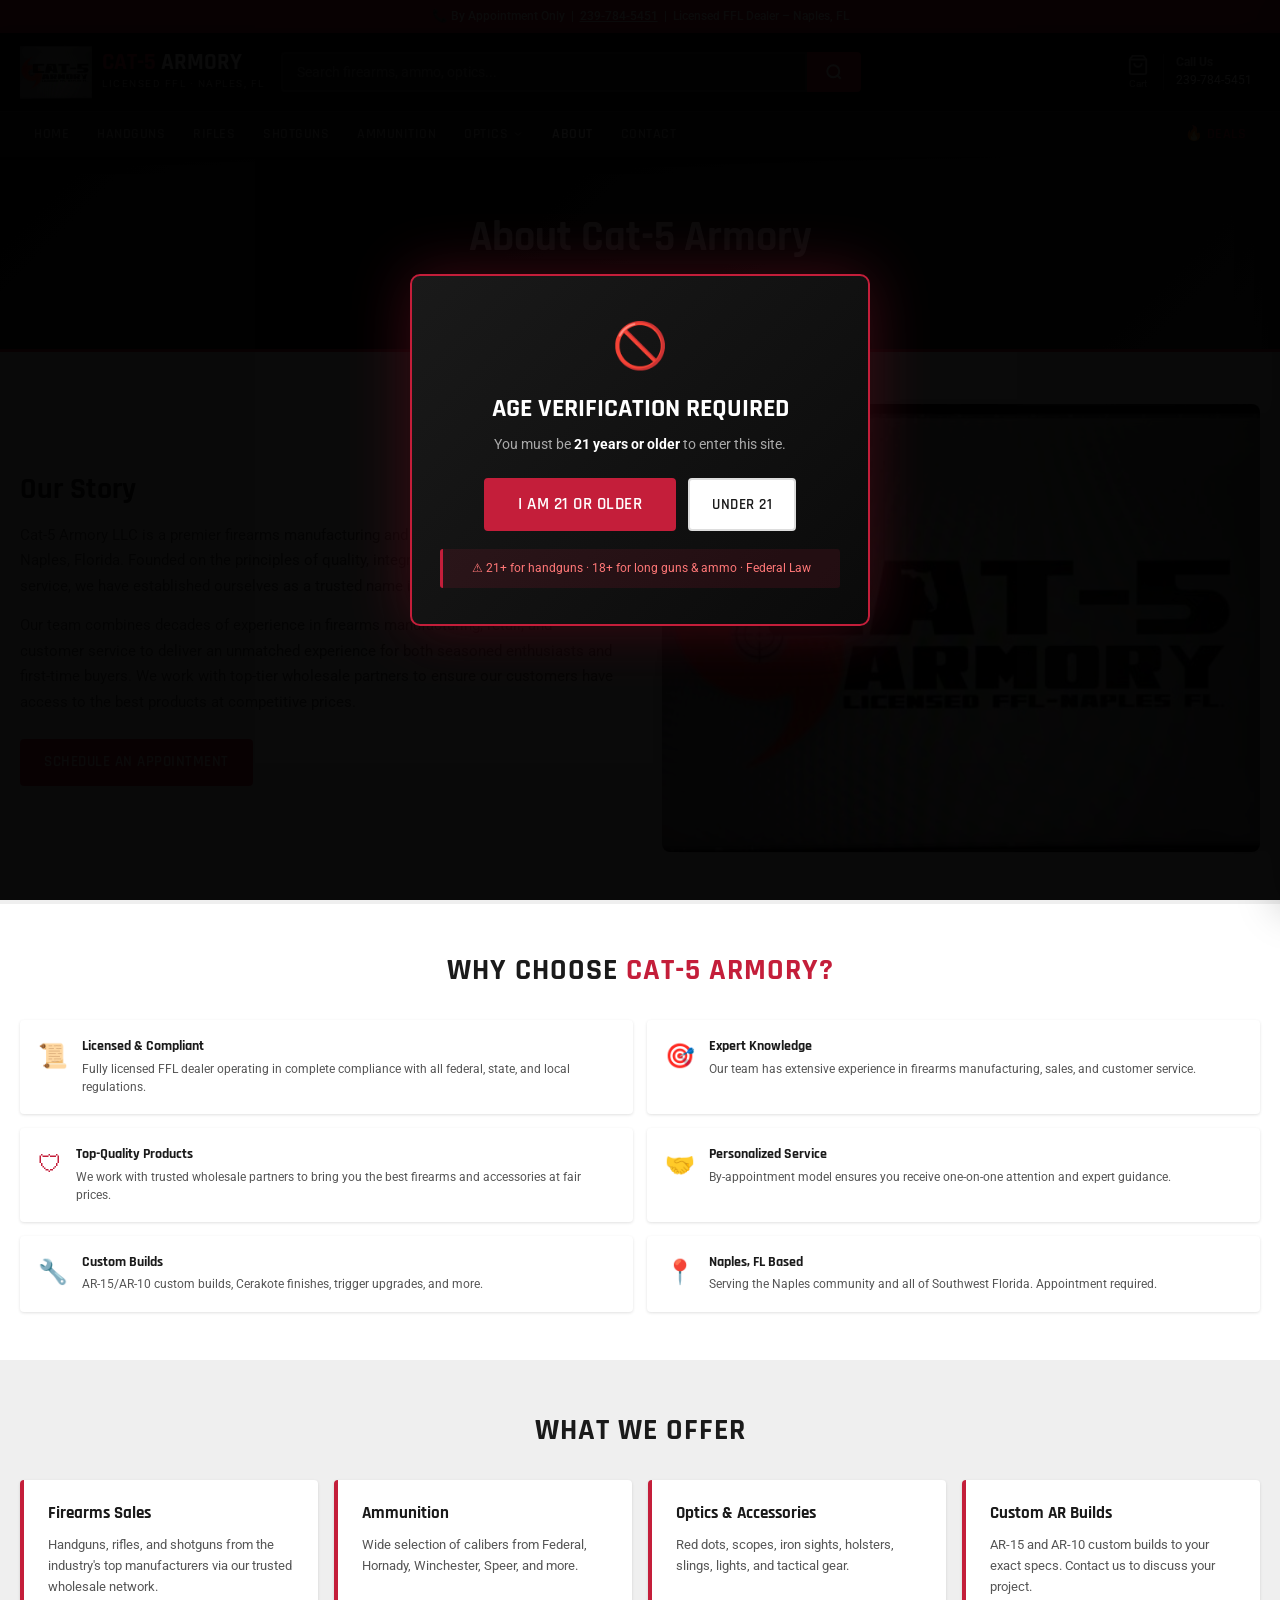
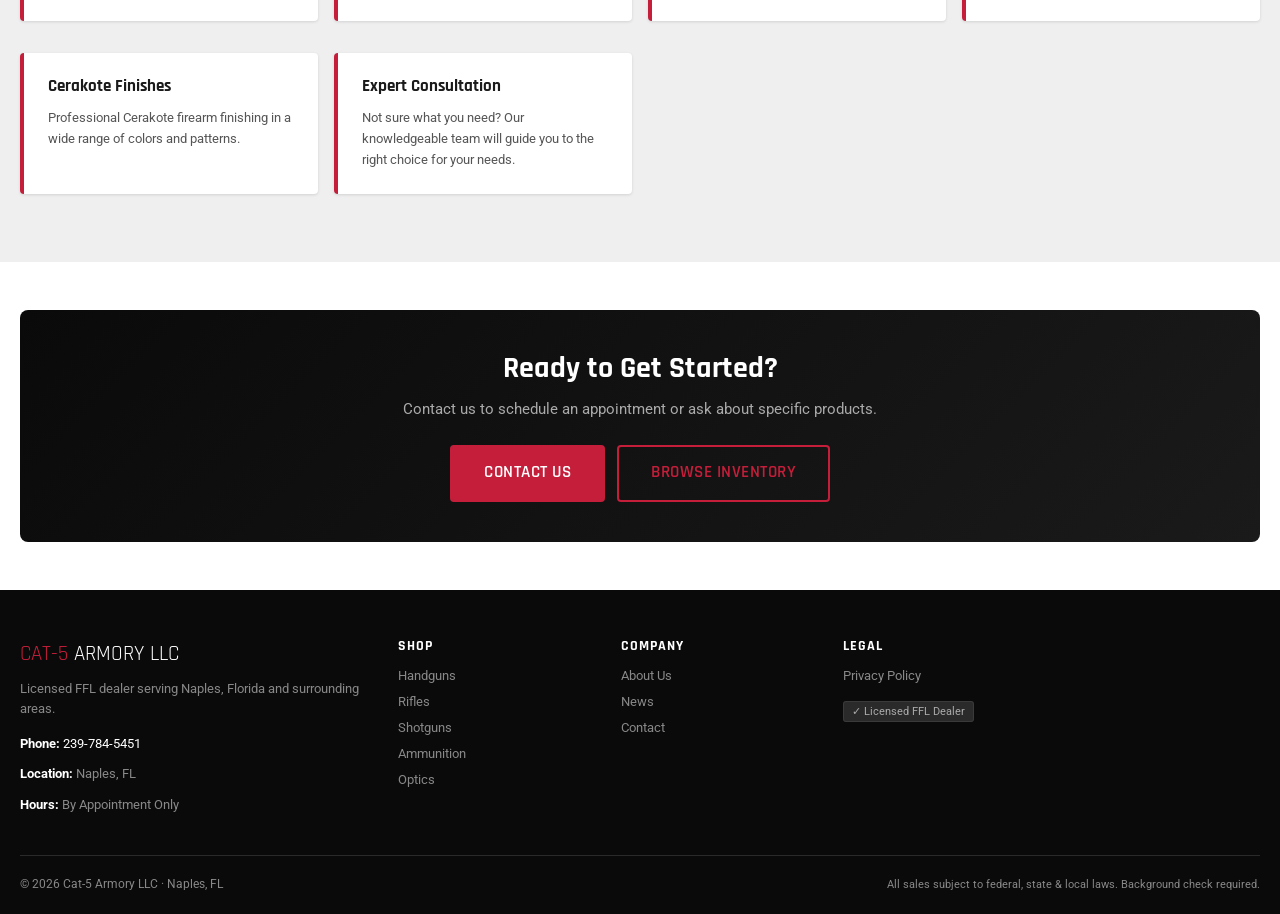
==== commit 5fe5ec94: "Rename Inquiry Cart to Cart, add Optics mega menu dropdown - Rename all "Inquiry List" sidebar heade" ====
--- a/about.html
+++ b/about.html
@@ -37,7 +37,7 @@
 
 <div class="cart-overlay" id="cartOverlay" onclick="toggleCart()"></div>
 <div class="cart-sidebar" id="cartSidebar">
-  <div class="cart-header"><h3>Inquiry List</h3><button class="cart-close" onclick="toggleCart()">&#x2715;</button></div>
+  <div class="cart-header"><h3>Cart</h3><button class="cart-close" onclick="toggleCart()">&#x2715;</button></div>
   <div class="cart-items-list" id="cartItemsEl"></div>
   <div class="cart-footer">
     <div class="cart-row"><span>Items:</span><strong id="cartCountEl">0</strong></div>
@@ -69,7 +69,7 @@
     <div class="header-actions">
       <button class="header-action-btn" onclick="toggleCart()">
         <svg width="22" height="22" viewBox="0 0 24 24" fill="none" stroke="currentColor" stroke-width="2"><path d="M6 2 3 6v14a2 2 0 0 0 2 2h14a2 2 0 0 0 2-2V6l-3-4z"/><line x1="3" y1="6" x2="21" y2="6"/><path d="M16 10a4 4 0 0 1-8 0"/></svg>
-        <span class="btn-label">Inquiry</span>
+        <span class="btn-label">Cart</span>
         <span class="cart-badge" id="cartBadgeEl">0</span>
       </button>
       <div class="header-divider"></div>
@@ -83,7 +83,14 @@
       <li class="nav-item"><a class="nav-link" href="shop.html?cat=rifles">Rifles</a></li>
       <li class="nav-item"><a class="nav-link" href="shop.html?cat=shotguns">Shotguns</a></li>
       <li class="nav-item"><a class="nav-link" href="shop.html?cat=ammunition">Ammunition</a></li>
-      <li class="nav-item"><a class="nav-link" href="shop.html?cat=optics">Optics</a></li>
+      <li class="nav-item">
+        <a class="nav-link" href="shop.html?cat=optics">Optics <svg viewBox="0 0 24 24" fill="none" stroke="currentColor" stroke-width="2"><polyline points="6 9 12 15 18 9"/></svg></a>
+        <div class="mega-menu">
+          <div class="mega-col"><h4>By Type</h4><a href="shop.html?cat=optics&type=red-dots">Red Dots &amp; Reflex</a><a href="shop.html?cat=optics&type=scopes">Rifle Scopes</a><a href="shop.html?cat=optics&type=lpvo">LPVOs</a><a href="shop.html?cat=optics&type=night-vision">Night Vision</a><a href="shop.html?cat=optics" class="view-all">View All &rarr;</a></div>
+          <div class="mega-col"><h4>Top Brands</h4><a href="shop.html?cat=optics&brand=vortex">Vortex</a><a href="shop.html?cat=optics&brand=leupold">Leupold</a><a href="shop.html?cat=optics&brand=trijicon">Trijicon</a><a href="shop.html?cat=optics&brand=eotech">EOTech</a><a href="shop.html?cat=optics&brand=nightforce">Nightforce</a></div>
+          <div class="mega-col"><h4>Mounts &amp; More</h4><a href="shop.html?cat=optics&type=mounts">Mounts &amp; Rings</a><a href="shop.html?cat=optics&type=magnifiers">Magnifiers</a><a href="shop.html?cat=optics&type=flip-covers">Flip-Up Covers</a><a href="shop.html?cat=optics&type=lights">Lights &amp; Lasers</a></div>
+        </div>
+      </li>
       <li class="nav-item"><a class="nav-link active" href="about.html">About</a></li>
       <li class="nav-item"><a class="nav-link" href="contact.html">Contact</a></li>
       <li class="nav-item" style="margin-left:auto"><a class="nav-link deals-link" href="shop.html?deals=1">&#x1F525; Deals</a></li>
@@ -158,7 +165,7 @@
           <div class="why-icon">&#x1F4CD;</div>
           <div>
             <h4>Naples, FL Based</h4>
-            <p>Serving the Naples community and all of Southwest Florida. Home-based business, appointment required.</p>
+            <p>Serving the Naples community and all of Southwest Florida. Appointment required.</p>
           </div>
         </div>
       </div>
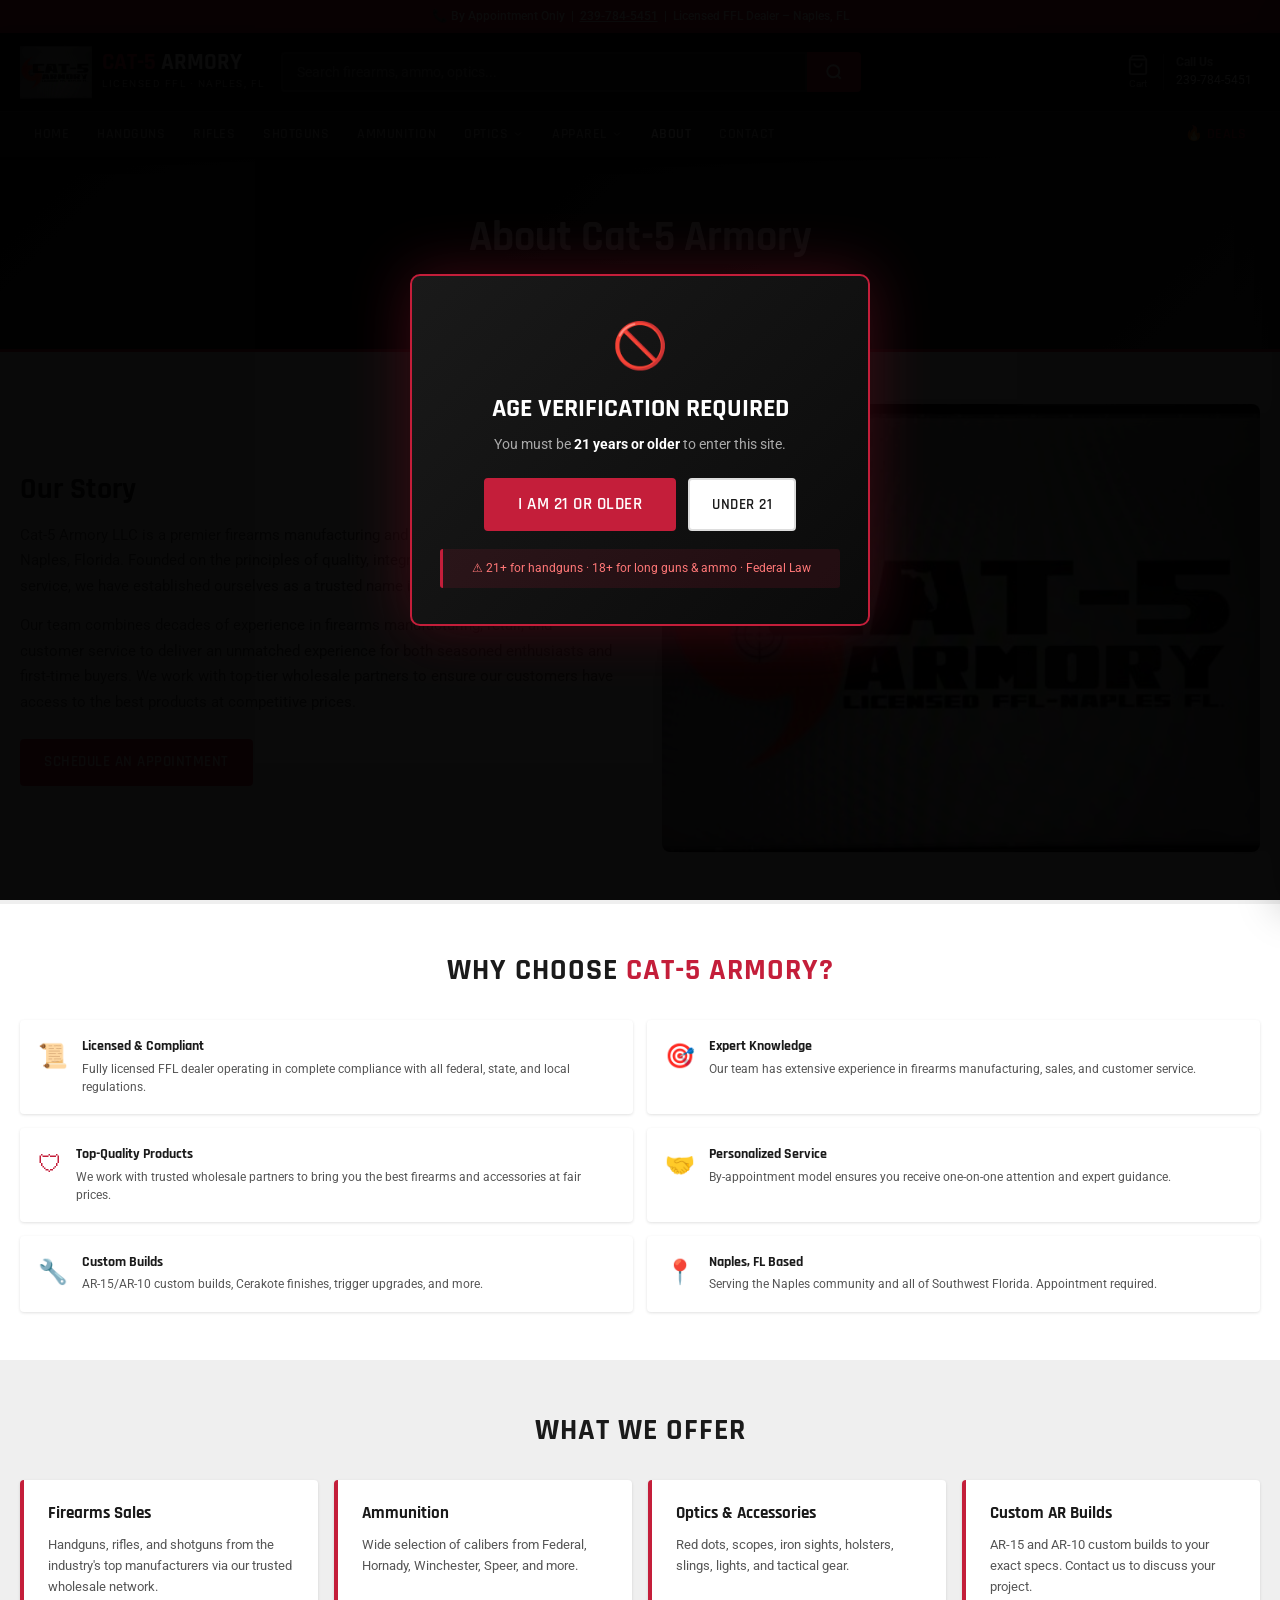
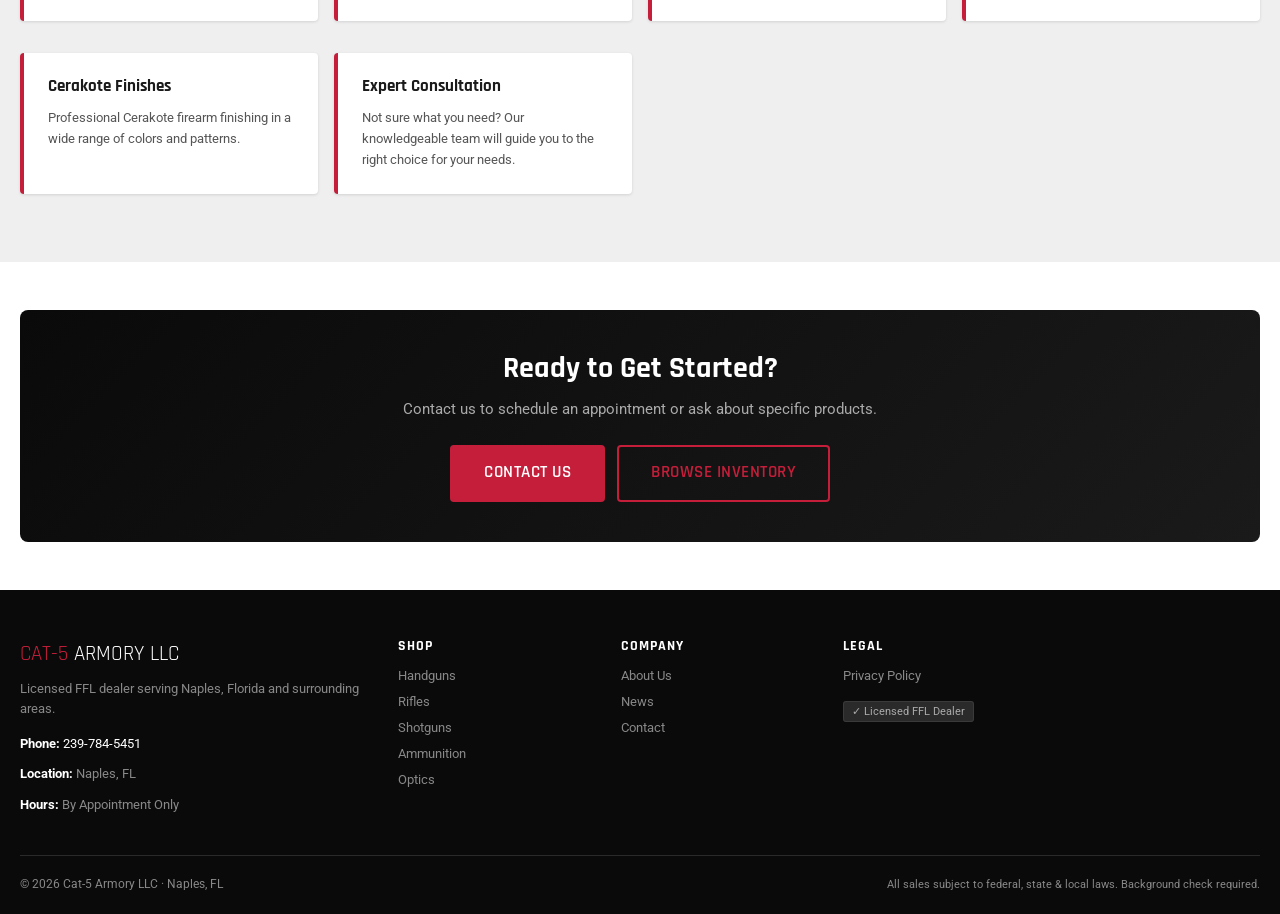
==== commit 1187eac5: "Add Apparel mega menu tab with Hats, Shirts, Jackets, Glasses Authored-By: Alexander Harrell" ====
--- a/about.html
+++ b/about.html
@@ -91,6 +91,14 @@
           <div class="mega-col"><h4>Mounts &amp; More</h4><a href="shop.html?cat=optics&type=mounts">Mounts &amp; Rings</a><a href="shop.html?cat=optics&type=magnifiers">Magnifiers</a><a href="shop.html?cat=optics&type=flip-covers">Flip-Up Covers</a><a href="shop.html?cat=optics&type=lights">Lights &amp; Lasers</a></div>
         </div>
       </li>
+      <li class="nav-item">
+        <a class="nav-link" href="shop.html?cat=apparel">Apparel <svg viewBox="0 0 24 24" fill="none" stroke="currentColor" stroke-width="2"><polyline points="6 9 12 15 18 9"/></svg></a>
+        <div class="mega-menu">
+          <div class="mega-col"><h4>Headwear</h4><a href="shop.html?cat=apparel&type=hats">Hats &amp; Caps</a><a href="shop.html?cat=apparel&type=beanies">Beanies</a></div>
+          <div class="mega-col"><h4>Tops</h4><a href="shop.html?cat=apparel&type=shirts">T-Shirts</a><a href="shop.html?cat=apparel&type=polos">Polos</a><a href="shop.html?cat=apparel&type=jackets">Jackets &amp; Hoodies</a></div>
+          <div class="mega-col"><h4>Accessories</h4><a href="shop.html?cat=apparel&type=glasses">Sunglasses</a><a href="shop.html?cat=apparel&type=patches">Patches</a><a href="shop.html?cat=apparel" class="view-all">View All &rarr;</a></div>
+        </div>
+      </li>
       <li class="nav-item"><a class="nav-link active" href="about.html">About</a></li>
       <li class="nav-item"><a class="nav-link" href="contact.html">Contact</a></li>
       <li class="nav-item" style="margin-left:auto"><a class="nav-link deals-link" href="shop.html?deals=1">&#x1F525; Deals</a></li>
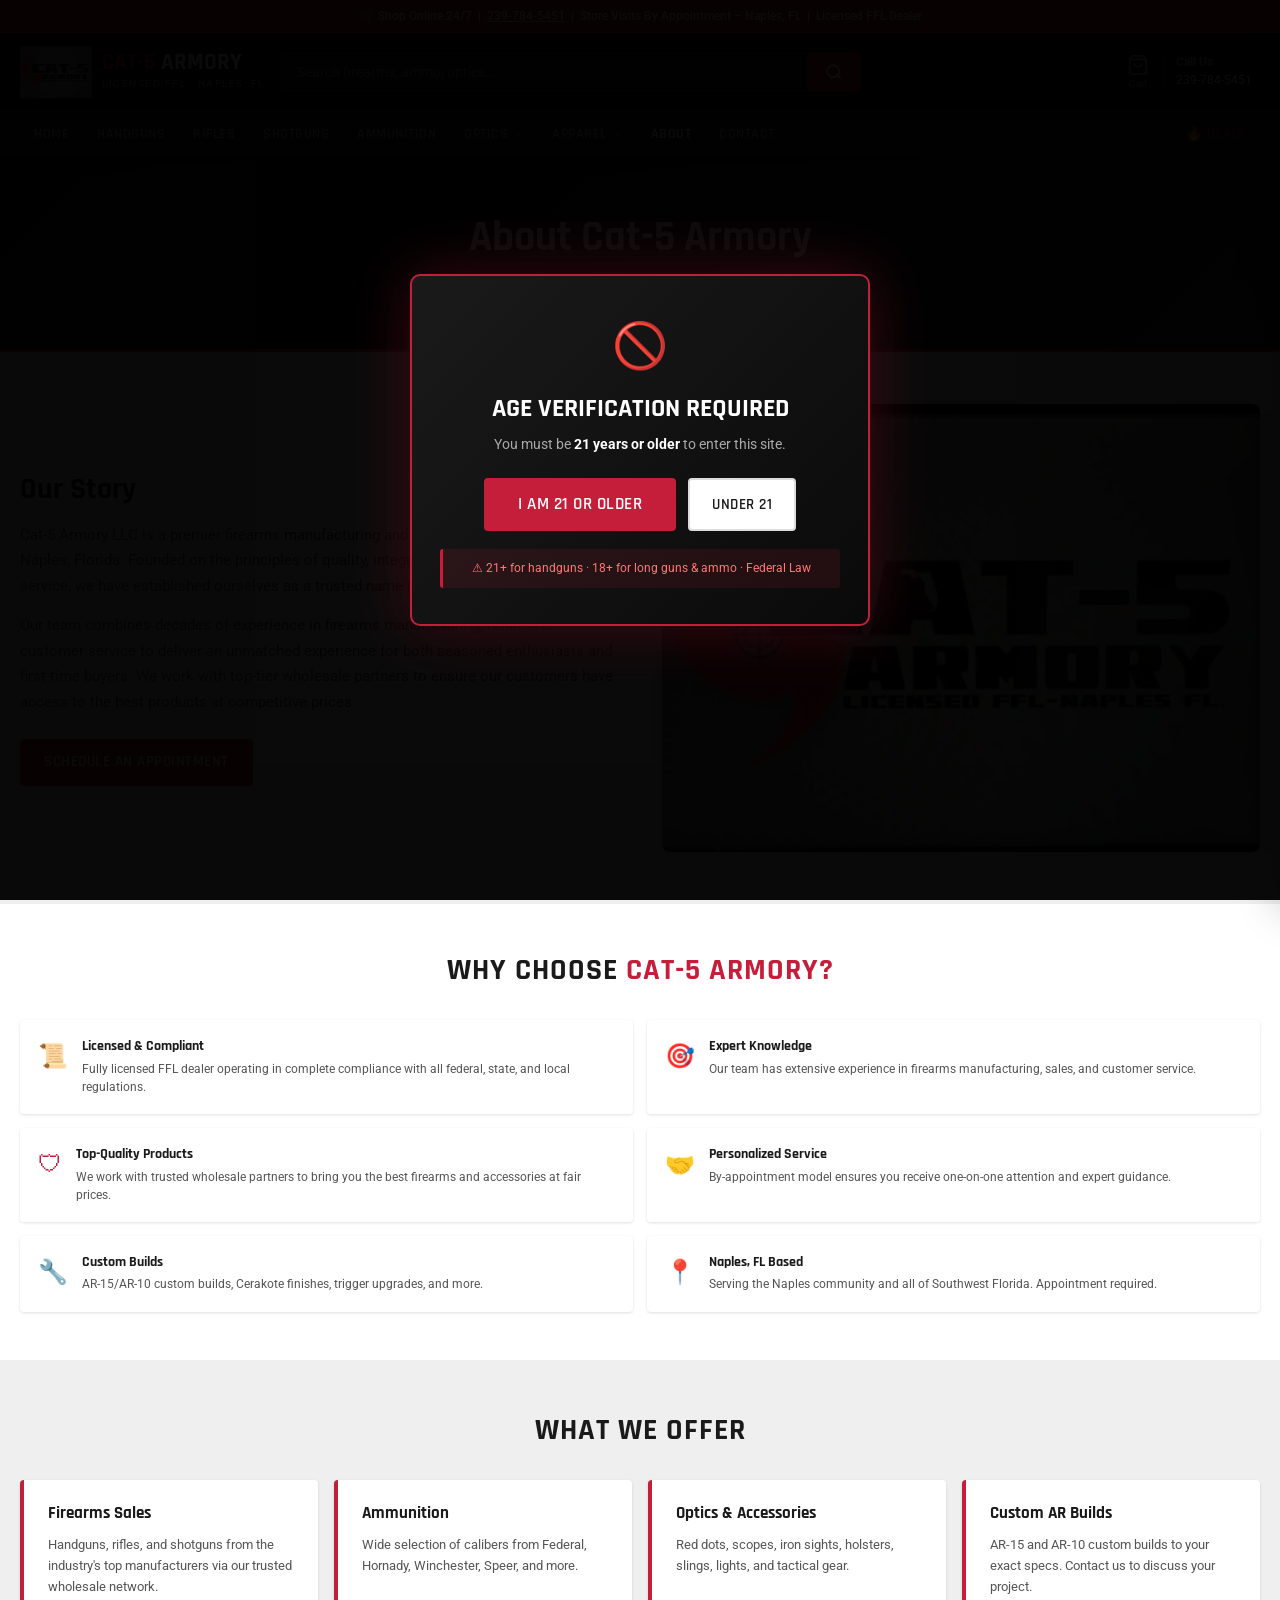
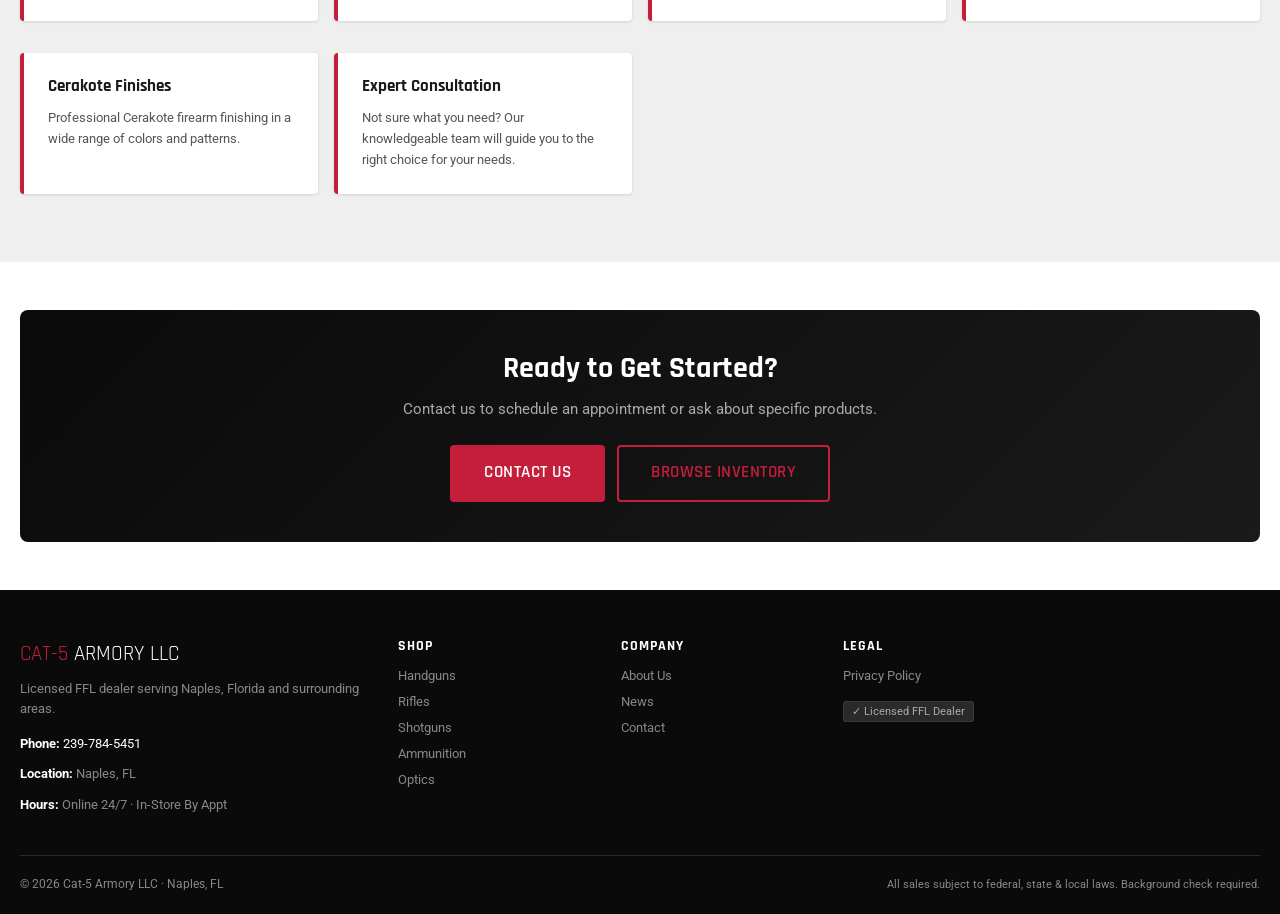
==== commit 106a8805: "Update cart button labels, online 24/7 + in-store by appointment messaging - Change cart footer "Req" ====
--- a/about.html
+++ b/about.html
@@ -42,12 +42,12 @@
   <div class="cart-footer">
     <div class="cart-row"><span>Items:</span><strong id="cartCountEl">0</strong></div>
     <div class="cart-row total"><span>Est. Total:</span><strong id="cartTotalEl">$0.00</strong></div>
-    <a href="contact.html" class="btn btn-primary btn-full">Request Quote</a>
+    <a href="contact.html" class="btn btn-primary btn-full">Checkout</a>
     <p class="cart-disclaimer">Prices are estimates. Background check &amp; valid ID required.</p>
   </div>
 </div>
 
-<div class="top-bar">&#x1F4DE; By Appointment Only &nbsp;|&nbsp; <a href="tel:239-784-5451">239-784-5451</a> &nbsp;|&nbsp; Licensed FFL Dealer &ndash; Naples, FL</div>
+<div class="top-bar">&#x1F6D2; Shop Online 24/7 &nbsp;|&nbsp; <a href="tel:239-784-5451">239-784-5451</a> &nbsp;|&nbsp; Store Visits By Appointment &ndash; Naples, FL &nbsp;|&nbsp; Licensed FFL Dealer</div>
 
 <header class="site-header">
   <div class="header-main">
@@ -235,7 +235,7 @@
         <div class="footer-contact-info">
           <p><strong style="color:#fff">Phone:</strong> <a href="tel:239-784-5451">239-784-5451</a></p>
           <p><strong style="color:#fff">Location:</strong> Naples, FL</p>
-          <p><strong style="color:#fff">Hours:</strong> By Appointment Only</p>
+          <p><strong style="color:#fff">Hours:</strong> Online 24/7 &middot; In-Store By Appt</p>
         </div>
       </div>
       <div class="footer-col"><h4>Shop</h4><ul><li><a href="shop.html?cat=handguns">Handguns</a></li><li><a href="shop.html?cat=rifles">Rifles</a></li><li><a href="shop.html?cat=shotguns">Shotguns</a></li><li><a href="shop.html?cat=ammunition">Ammunition</a></li><li><a href="shop.html?cat=optics">Optics</a></li></ul></div>
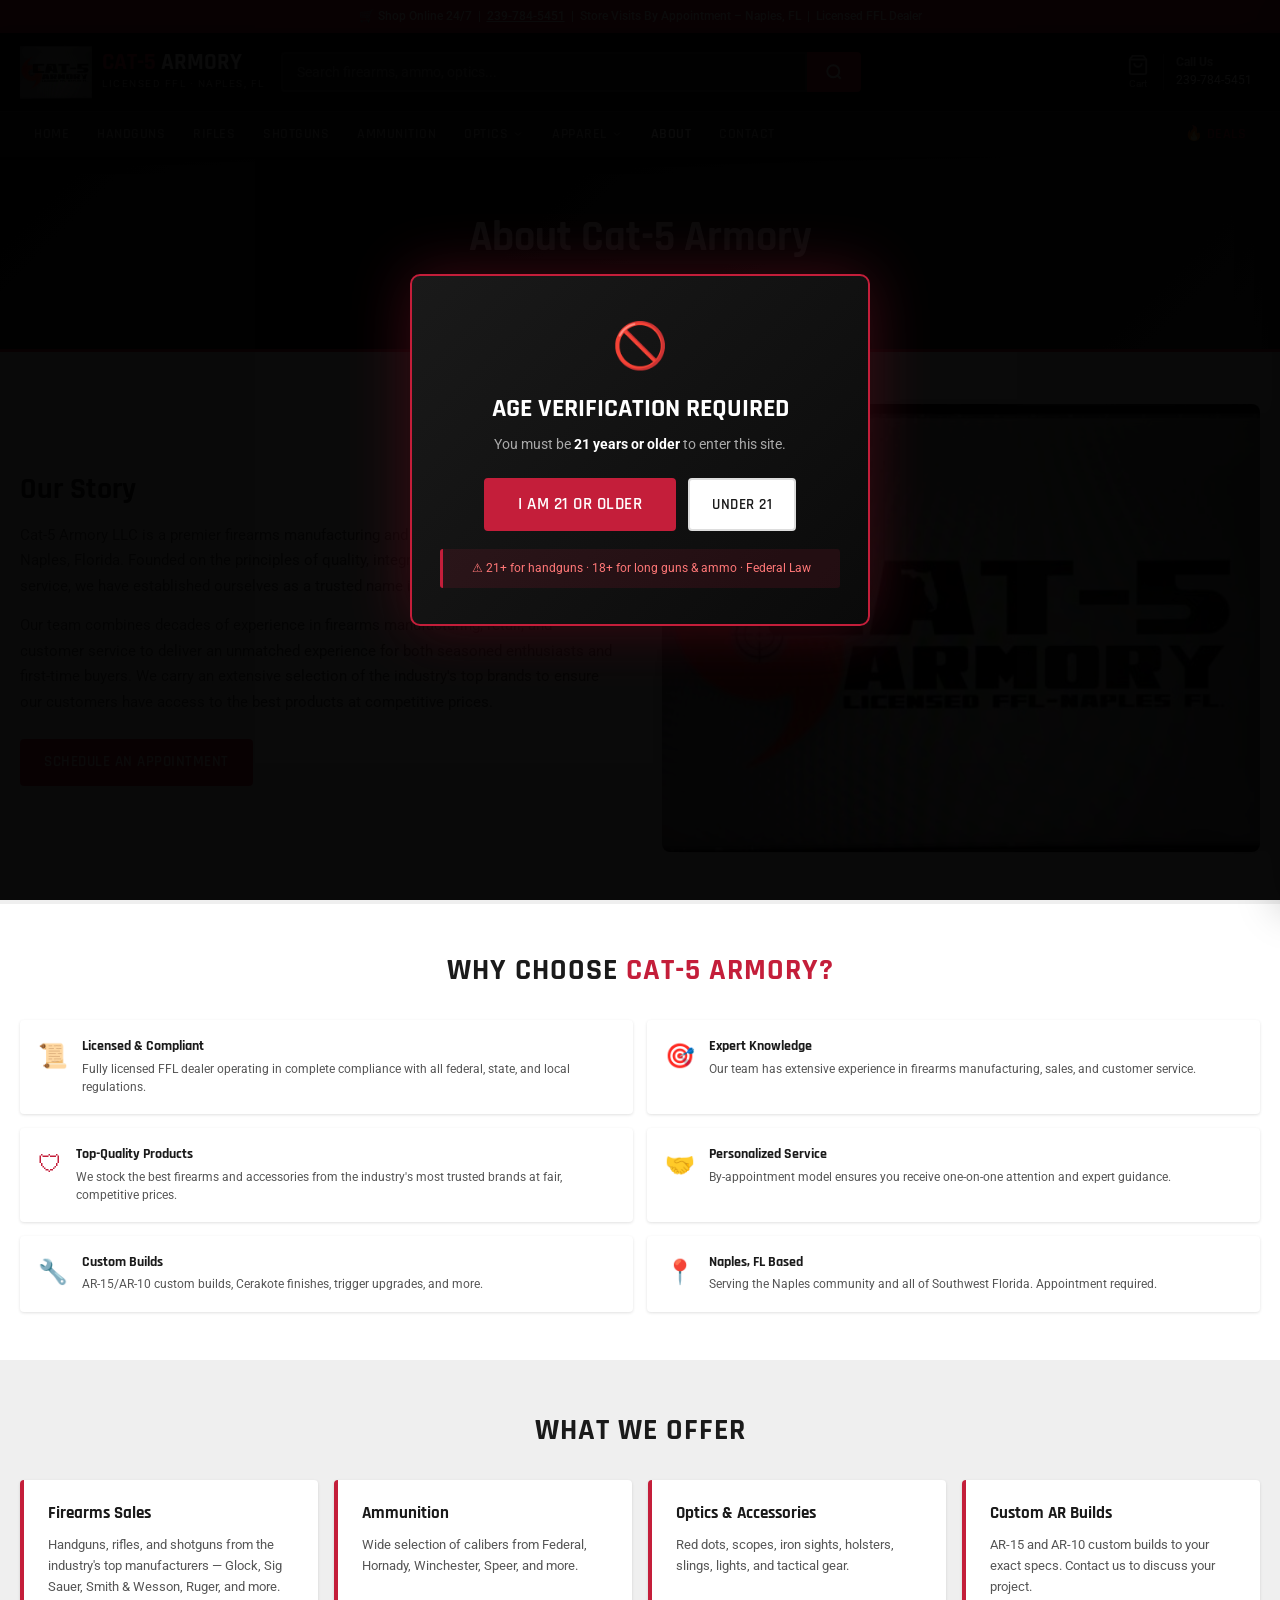
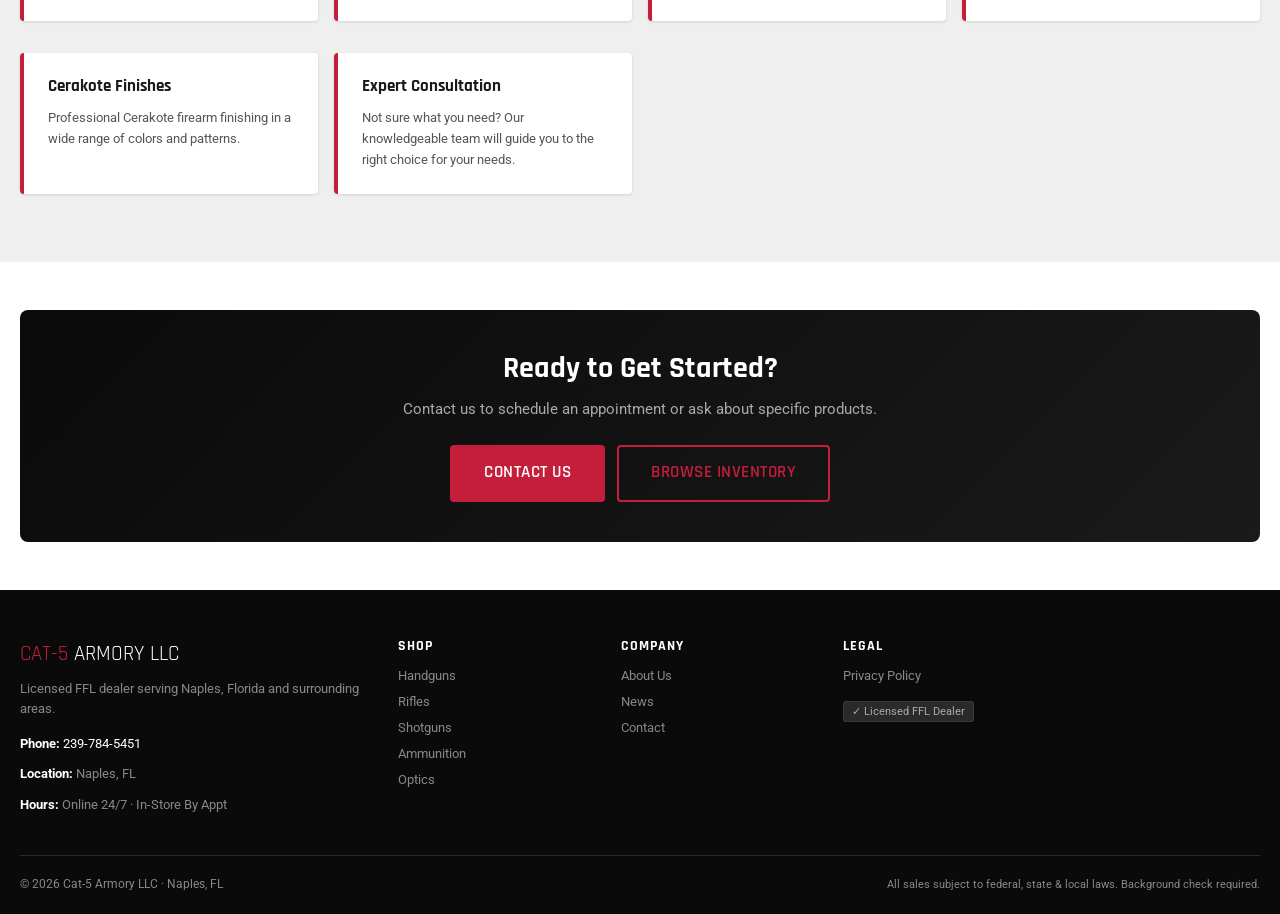
==== commit 5409d37b: "Remove all wholesale/wholesaler references from customer-facing content Authored-By: Alexander Harre" ====
--- a/about.html
+++ b/about.html
@@ -120,7 +120,7 @@
         <div>
           <h2 style="font-size:2rem;margin-bottom:16px">Our Story</h2>
           <p style="color:#555;line-height:1.7;margin-bottom:14px">Cat-5 Armory LLC is a premier firearms manufacturing and retail company based in Naples, Florida. Founded on the principles of quality, integrity, and exceptional customer service, we have established ourselves as a trusted name in the firearms industry.</p>
-          <p style="color:#555;line-height:1.7;margin-bottom:24px">Our team combines decades of experience in firearms manufacturing, retail, and customer service to deliver an unmatched experience for both seasoned enthusiasts and first-time buyers. We work with top-tier wholesale partners to ensure our customers have access to the best products at competitive prices.</p>
+          <p style="color:#555;line-height:1.7;margin-bottom:24px">Our team combines decades of experience in firearms manufacturing, retail, and customer service to deliver an unmatched experience for both seasoned enthusiasts and first-time buyers. We carry an extensive selection of the industry's top brands to ensure our customers have access to the best products at competitive prices.</p>
           <a href="contact.html" class="btn btn-primary">Schedule an Appointment</a>
         </div>
         <div>
@@ -152,7 +152,7 @@
           <div class="why-icon">&#x1F6E1;</div>
           <div>
             <h4>Top-Quality Products</h4>
-            <p>We work with trusted wholesale partners to bring you the best firearms and accessories at fair prices.</p>
+            <p>We stock the best firearms and accessories from the industry's most trusted brands at fair, competitive prices.</p>
           </div>
         </div>
         <div class="why-item">
@@ -186,7 +186,7 @@
       <div style="display:grid;grid-template-columns:repeat(auto-fit,minmax(280px,1fr));gap:16px">
         <div class="info-card">
           <h3>Firearms Sales</h3>
-          <p>Handguns, rifles, and shotguns from the industry's top manufacturers via our trusted wholesale network.</p>
+          <p>Handguns, rifles, and shotguns from the industry's top manufacturers — Glock, Sig Sauer, Smith &amp; Wesson, Ruger, and more.</p>
         </div>
         <div class="info-card">
           <h3>Ammunition</h3>
@@ -249,8 +249,8 @@
   </div>
 </footer>
 
-<script src="js/api.js"></script>
-<script src="js/cart.js"></script>
-<script src="js/main.js"></script>
+<script src="js/api.js?v=2"></script>
+<script src="js/cart.js?v=2"></script>
+<script src="js/main.js?v=2"></script>
 </body>
 </html>
